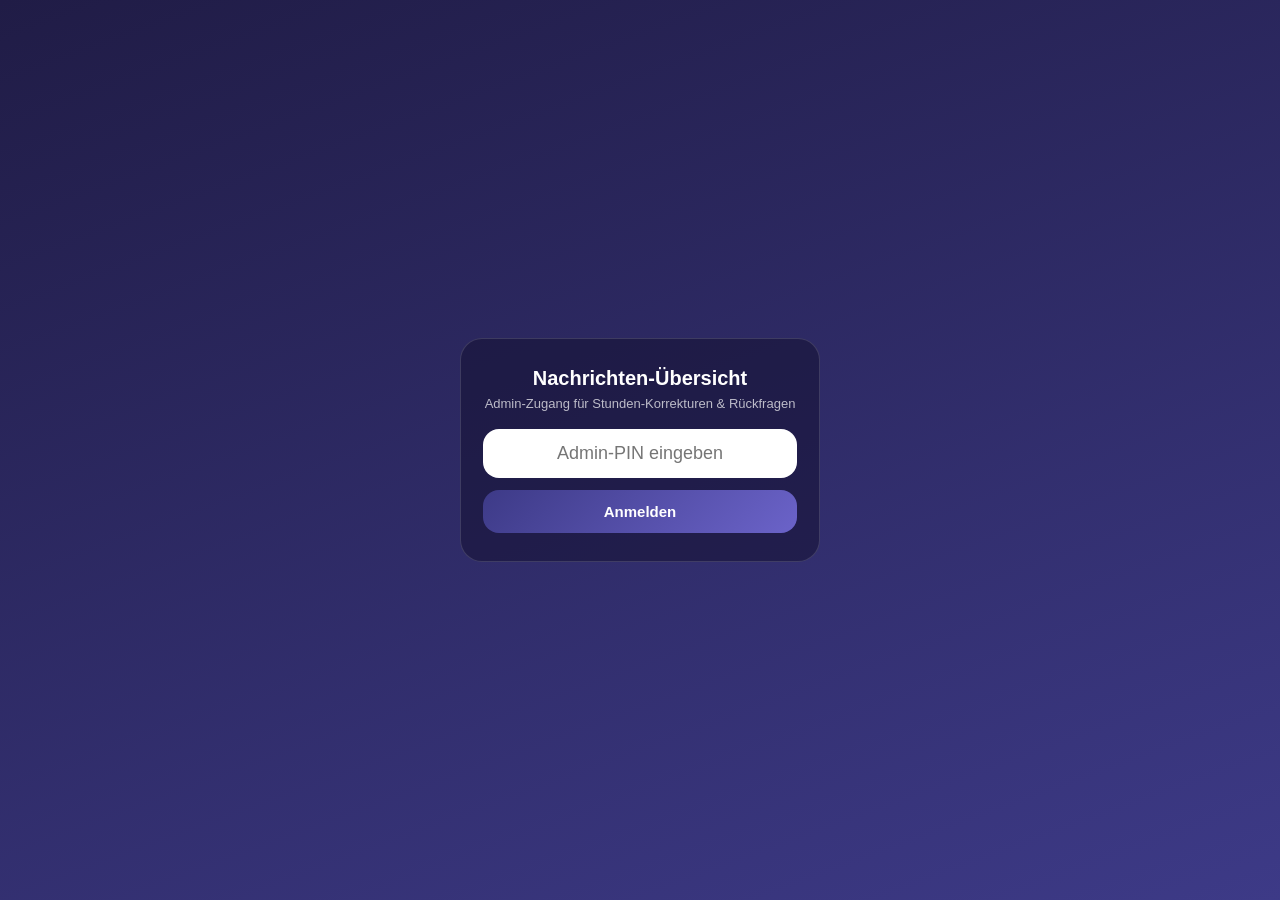
==== admin-nachrichten.html @ 3d2e5748 "Add files via upload" ====
<!DOCTYPE html>
<html lang="de">
<head>
<meta charset="UTF-8">
<meta name="viewport" content="width=device-width, initial-scale=1">
<title>Nachrichten – Admin</title>
<style>
  :root{ --purple:#3D3A87; --gold:#E8A33D; --border:#e2e2ea; --bg:#f5f5fa; }
  *{ box-sizing:border-box; }
  body{ margin:0; font-family:-apple-system, BlinkMacSystemFont, "Segoe UI", Roboto, Arial, sans-serif; background:var(--bg); color:#1a1a2e; }
  header{ background:var(--purple); color:#fff; padding:16px 20px; font-weight:800; font-size:18px; }

  .pinBack{ position:fixed; inset:0; z-index:50; background:linear-gradient(160deg, #201c46, #3D3A87); display:flex; align-items:center; justify-content:center; padding:20px; }
  .pinCard{ background:rgba(20,18,50,.55); border:1px solid rgba(255,255,255,.14); border-radius:22px; padding:28px 22px; max-width:360px; width:100%; text-align:center; }
  .pinCard h1{ color:#fff; font-size:20px; margin:0 0 6px; }
  .pinCard p{ color:rgba(255,255,255,.7); font-size:13px; margin:0 0 18px; }
  .pinCard input{ width:100%; padding:14px 16px; border-radius:16px; border:none; font-size:18px; text-align:center; margin-bottom:12px; }
  .pinCard button{ width:100%; padding:13px; border-radius:16px; border:none; background:linear-gradient(135deg, var(--purple), #6b63c9); color:#fff; font-weight:800; font-size:15px; cursor:pointer; }
  .pinErr{ display:none; color:#ff9a9a; font-size:13px; margin-top:10px; }

  #app{ display:none; padding:16px; max-width:900px; margin:0 auto; }

  .threadCard{ background:#fff; border-radius:14px; border:1px solid var(--border); margin-bottom:14px; overflow:hidden; }
  .threadHeader{ padding:12px 14px; background:#faf9ff; font-weight:800; display:flex; justify-content:space-between; align-items:center; cursor:pointer; }
  .threadBody{ padding:14px; display:none; }
  .msgBubble{ padding:8px 10px; border-radius:10px; margin-bottom:8px; font-size:13px; max-width:80%; }
  .msgMitarbeiter{ background:#f0f0f5; margin-right:auto; }
  .msgAdmin{ background:rgba(232,163,61,.25); margin-left:auto; }
  .replyRow{ display:flex; gap:8px; margin-top:10px; }
  .replyRow textarea{ flex:1; padding:8px 10px; border-radius:10px; border:1px solid var(--border); font-size:13px; min-height:44px; }
  .replyRow button{ padding:0 16px; border-radius:10px; border:none; background:var(--purple); color:#fff; font-weight:700; cursor:pointer; }
  #refreshBtn{ margin-bottom:14px; padding:10px 16px; border-radius:10px; border:none; background:var(--purple); color:#fff; font-weight:700; cursor:pointer; }
  #emptyState{ color:#777; padding:20px; text-align:center; }

  .tabBar{ display:flex; flex-wrap:wrap; gap:8px; margin-bottom:16px; }
  .viewBtn{ flex:1; padding:9px 10px; border-radius:10px; border:1px solid var(--border); background:#fff; font-weight:700; font-size:13px; cursor:pointer; }
  .viewBtn.active{ background:var(--purple); color:#fff; border-color:var(--purple); }
  .thisDevice{ margin-bottom:14px; padding:12px 14px; border-radius:14px; border:1px solid var(--border); background:#fff; font-size:13px; line-height:1.4; }
  .thisDevice.reg{ border:2px solid var(--gold); background:rgba(232,163,61,.10); }
  .thisDevice small{ display:block; color:#777; margin-top:4px; }
  .phoneCard{ display:flex; justify-content:space-between; align-items:center; gap:12px; background:#fff; border:1px solid var(--border); border-left:5px solid #2f9e44; border-radius:14px; padding:12px 14px; margin-bottom:10px; }
  .phoneCard.current{ border:2px solid var(--gold); border-left:5px solid var(--gold); background:rgba(232,163,61,.10); }
  .phoneCard.old{ border-left-color:#999; }
  .phoneMain{ min-width:0; }
  .phoneTop{ font-weight:800; font-size:14px; }
  .phoneEmp{ font-size:13px; margin-top:2px; }
  .phoneMeta{ font-size:11px; color:#777; margin-top:3px; line-height:1.4; }
  .phoneBadge{ display:inline-block; margin-left:6px; font-size:11px; font-weight:800; padding:2px 8px; border-radius:20px; background:var(--gold); color:#2b1f04; }
  .phoneResetBtn{ flex:0 0 auto; padding:8px 12px; border-radius:8px; border:1px solid #c0392b; background:#fff; color:#c0392b; font-weight:700; font-size:12px; cursor:pointer; }
  .empDev{ background:#fff; border:1px solid var(--border); border-radius:14px; padding:12px 14px; margin-bottom:10px; }
  .empDev.none{ border-left:5px solid #c0392b; }
  .empDev.ok{ border-left:5px solid #2f9e44; }
  .empDevTop{ display:flex; justify-content:space-between; align-items:center; gap:10px; margin-bottom:6px; }
  .empDevBadge{ font-size:11px; font-weight:800; padding:3px 10px; border-radius:20px; background:#f0eefc; color:#3D3A87; white-space:nowrap; }
  .devLine{ display:flex; justify-content:space-between; align-items:center; gap:10px; padding:7px 0; border-top:1px solid var(--border); font-size:13px; }
  .devLine small{ color:#777; display:block; }
  .devLine button, .empDevResetBtn{ padding:6px 10px; border-radius:8px; border:1px solid #c0392b; background:#fff; color:#c0392b; font-weight:700; font-size:12px; cursor:pointer; white-space:nowrap; }
  .empDevResetBtn{ margin-top:8px; }
  .helpItem{ background:#fff; border:1px solid var(--border); border-left:5px solid var(--gold); border-radius:14px; padding:12px 14px; margin-bottom:10px; }
  .helpItem.done{ opacity:.6; border-left-color:#2f9e44; }
  .helpItemTop{ display:flex; justify-content:space-between; gap:10px; font-size:13px; margin-bottom:6px; }
  .helpItemTop span{ color:#777; font-size:12px; white-space:nowrap; }
  .helpItemContact{ font-size:13px; font-weight:700; color:#3D3A87; margin-bottom:6px; }
  .helpItemText{ white-space:pre-wrap; font-size:14px; line-height:1.4; }
  .helpItemMeta{ margin-top:8px; font-size:11px; color:#999; word-break:break-all; }
  .helpItemBtns{ display:flex; gap:8px; margin-top:10px; }
  .helpItem.hasNew{ border-left-color:#c0392b; }
  .helpNewTag{ color:#c0392b; font-weight:800; }
  .helpThread{ margin-top:10px; display:flex; flex-direction:column; gap:7px; max-height:260px; overflow-y:auto; padding:2px; }
  .helpBubble{ max-width:85%; padding:8px 11px; border-radius:12px; font-size:13px; line-height:1.4; }
  .helpBubble.fromUser{ align-self:flex-start; background:#f1f1f6; }
  .helpBubble.fromAdmin{ align-self:flex-end; background:#fff3d6; border:1px solid #f0d9a0; }
  .helpBubbleWho{ font-size:10.5px; font-weight:800; opacity:.65; margin-bottom:2px; text-transform:uppercase; letter-spacing:.03em; }
  .helpBubbleText{ white-space:pre-wrap; word-break:break-word; }
  .helpBubbleTime{ font-size:10px; opacity:.55; margin-top:3px; text-align:right; }
  .helpReplyShown{ margin-top:10px; padding:9px 11px; border-radius:10px; background:#eef7f0; border:1px solid #bfe3c8; font-size:13px; line-height:1.4; white-space:pre-wrap; }
  .helpReplyBox{ margin-top:10px; }
  .helpReplyInput,.helpNoteInput{ width:100%; min-height:56px; resize:vertical; border-radius:10px; border:1px solid var(--border); padding:8px 10px; font:inherit; font-size:13px; box-sizing:border-box; }
  .helpReplyBtn{ margin-top:6px; padding:8px 14px; border-radius:10px; border:0; background:var(--gold); color:#3a2b00; font-weight:800; font-size:13px; cursor:pointer; }
  .helpNoteBox{ margin-top:10px; padding:9px 11px; border-radius:10px; background:#fafafa; border:1px dashed #d8d8d8; }
  .helpNoteLabel{ display:block; font-size:11.5px; font-weight:700; color:#8a6d00; margin-bottom:5px; }
  .helpNoteBtn{ margin-top:6px; padding:7px 12px; border-radius:9px; border:1px solid var(--border); background:#fff; font-size:12.5px; cursor:pointer; }
  .helpItemBtns button{ flex:1; padding:8px; border-radius:8px; border:1px solid var(--border); background:#fff; font-weight:700; font-size:12px; cursor:pointer; }
  .helpItemBtns .delBtn{ color:#c0392b; border-color:#c0392b; }
  .tabBtn{ padding:10px 18px; border-radius:10px; border:1px solid var(--border); background:#fff; color:#1a1a2e; font-weight:700; cursor:pointer; }
  .tabBtn.active{ background:var(--purple); color:#fff; border-color:var(--purple); }
  .tabPanel{ display:none; }
  .tabPanel.active{ display:block; }

  .uploadCard{ background:#fff; border-radius:14px; border:1px solid var(--border); padding:18px; }
  .uploadCard input[type="text"]{ width:100%; padding:12px 14px; border-radius:10px; border:1px solid var(--border); font-size:14px; margin-bottom:10px; box-sizing:border-box; }
  .searchResults{ margin-bottom:12px; }
  .searchResultItem{ padding:10px 12px; border-radius:10px; border:1px solid var(--border); margin-bottom:6px; cursor:pointer; font-size:14px; }
  .searchResultItem:hover{ background:#faf9ff; }
  .searchResultItem.selected{ background:var(--purple); color:#fff; border-color:var(--purple); }
  .selectedEmployee{ padding:10px 12px; border-radius:10px; background:rgba(232,163,61,.15); border:1px solid var(--gold); margin-bottom:12px; font-weight:700; }
  #uploadFileInput{ margin-bottom:12px; }
  #uploadBtn{ width:100%; padding:12px; border-radius:10px; border:none; background:linear-gradient(135deg, var(--purple), #6b63c9); color:#fff; font-weight:800; cursor:pointer; }
  #uploadStatus{ margin-top:10px; font-size:13px; }

  .overviewBar{ display:flex; gap:10px; align-items:center; margin-bottom:16px; flex-wrap:wrap; }
  .overviewBar input[type="month"]{ padding:10px 14px; border-radius:10px; border:1px solid var(--border); font-size:14px; }
  .overviewBar button{ padding:10px 16px; border-radius:10px; border:none; background:var(--purple); color:#fff; font-weight:700; cursor:pointer; }

  .empCard{ background:#fff; border-radius:14px; border:1px solid var(--border); margin-bottom:10px; overflow:hidden; }
  .empHeader{ padding:12px 14px; display:flex; justify-content:space-between; align-items:center; cursor:pointer; }
  .empHeader.sent{ border-left:5px solid #2f9e44; }
  .empHeader.notSent{ border-left:5px solid #c0392b; }
  .empStatusDot{ font-size:12px; font-weight:800; padding:3px 10px; border-radius:20px; }
  .empStatusDot.sent{ background:rgba(47,158,68,.15); color:#2f9e44; }
  .empStatusDot.notSent{ background:rgba(192,57,43,.15); color:#c0392b; }
  .empBody{ display:none; padding:14px; border-top:1px solid var(--border); }
  .empSums{ display:flex; gap:16px; margin-bottom:12px; flex-wrap:wrap; }
  .empSumBox{ background:#faf9ff; border-radius:10px; padding:8px 14px; font-size:13px; }
  .empSumBox b{ display:block; font-size:16px; }
  .freigabeToggle{ display:flex; align-items:center; gap:8px; margin-bottom:14px; font-weight:700; font-size:13px; }
  .dayRow{ display:grid; grid-template-columns:90px 1fr 70px 70px 70px 104px; gap:6px; align-items:center; padding:6px 4px; border-bottom:1px solid var(--border); font-size:12px; }
  .dayRow input, .dayRow select{ width:100%; padding:5px 6px; border-radius:6px; border:1px solid var(--border); font-size:12px; box-sizing:border-box; background:#fff; }
  .dayRow.diverges{ background:rgba(255,213,74,.12); }
  .dayRow input.invalid{ border-color:#c0392b; background:#fdecea; }
  .dayRow input:focus, .dayRow select:focus{ outline:2px solid #6b63c9; outline-offset:0; }
  .dayActions{ display:flex; gap:4px; align-items:center; justify-content:flex-end; }
  .saveState{ display:inline-block; min-width:16px; text-align:center; font-size:13px; font-weight:800; }
  .saveState.busy{ color:#999; }
  .saveState.ok{ color:#2f9e44; }
  .saveState.err{ color:#c0392b; cursor:help; }
  .dayCommentBtn, .dayDeleteBtn{ border:1px solid var(--border); background:#fff; border-radius:6px; padding:3px 6px; cursor:pointer; font-size:12px; }
  /* ===== Benachrichtigungen ===== */
  .notifBar{ background:#fff; border:2px solid var(--gold); border-radius:14px; padding:12px 14px; margin:0 0 14px; box-shadow:0 4px 18px rgba(232,163,61,.25); }
  .notifHead{ display:flex; align-items:center; justify-content:space-between; gap:10px; flex-wrap:wrap; }
  .notifTitle{ font-weight:900; font-size:15px; color:var(--purple); }
  .notifBtns{ display:flex; gap:8px; }
  .notifBtn{ border:1px solid var(--border); background:#fff; border-radius:8px; padding:6px 10px; font-size:12px; font-weight:700; cursor:pointer; color:#333; }
  .notifBtn.primary{ background:var(--purple); color:#fff; border-color:var(--purple); }
  .notifList{ margin-top:10px; display:flex; flex-direction:column; gap:6px; }
  .notifItem{ display:flex; gap:10px; align-items:flex-start; text-align:left; width:100%; border:1px solid var(--border); background:#faf9ff; border-radius:10px; padding:9px 11px; cursor:pointer; font:inherit; color:inherit; }
  .notifItem:hover{ background:#f1eefc; border-color:var(--purple); }
  .notifIcon{ font-size:18px; line-height:1.25; }
  .notifText{ flex:1; font-size:13px; line-height:1.4; color:#222; min-width:0; overflow-wrap:anywhere; }
  .notifSub{ display:block; font-size:12px; color:#666; margin-top:2px; }
  .notifTime{ font-size:11px; color:#888; white-space:nowrap; padding-top:2px; }
  .notifMore{ border:none; background:none; color:var(--purple); font-weight:700; font-size:12px; cursor:pointer; padding:6px 2px; text-align:left; }
  .notifFlash{ animation:notifFlash 1.8s ease; }
  @keyframes notifFlash{ 0%,60%{ box-shadow:0 0 0 4px rgba(232,163,61,.7); } 100%{ box-shadow:0 0 0 0 rgba(232,163,61,0); } }
  .dayOrig{ grid-column:1 / -1; display:none; font-size:11px; color:#8A5A15; background:rgba(255,213,74,.16); border-radius:6px; padding:3px 8px; }
  .dayOrig.show{ display:block; }
  .dayCommentRow{ grid-column:1 / -1; display:none; }
  .dayCommentRow.show{ display:block; }
  .dayCommentRow input{ background:rgba(232,163,61,.12); }
  .empSumBox.flash{ animation:sumFlash .7s ease; }
  @keyframes sumFlash{ 0%{ background:#ffe9a8; } 100%{ background:#faf9ff; } }
  .dayRow.off{ grid-template-columns:130px 1fr; background:#eceef2; color:#7b8494; }
  .dayRow.off .dayWd{ margin-left:4px; font-weight:700; }
  .dayRow.off .dayOffLabel{ display:flex; align-items:center; gap:10px; flex-wrap:wrap; }
  .dayAddBtn{ border:1px solid #6b63c9; background:#fff; color:#4a43a8; border-radius:8px; padding:3px 10px; font-size:12px; font-weight:700; cursor:pointer; }
  .dayAddBtn:hover{ background:#6b63c9; color:#fff; }
  .dayRow.deleted{ grid-template-columns:130px 1fr; background:#fdecea; color:#9b2c2c; }
  .dayRow.deleted .dayWd{ margin-left:4px; font-weight:700; }
  .dayRow.deleted .dayDelLabel{ font-weight:700; }
  .dayRow.off .dayOffLabel{ font-style:italic; }
  .dayEditBtn{ border:none; background:var(--purple); color:#fff; border-radius:6px; padding:4px 6px; cursor:pointer; font-size:11px; }
  .dayComment{ grid-column:1 / -1; font-size:11px; color:#8A5A15; background:rgba(232,163,61,.12); padding:4px 8px; border-radius:6px; margin-top:2px; }
  @media (max-width:640px){
    .dayRow{ grid-template-columns:72px 1fr 54px 54px 50px 92px; gap:4px; font-size:11px; }
    .dayRow.off{ grid-template-columns:100px 1fr; }
    .dayRow input, .dayRow select{ padding:4px 3px; font-size:11px; }
  }
/* Einbettung in die Dienstplan-Konsole (?embed=1&tab=...) */
@font-face{ font-family:'Inter'; src:url('inter-latin.woff2') format('woff2'); font-weight:100 900; font-display:swap; }
html.embed{ color-scheme:light; }
html.embed body{ background:#fff; padding:0; font-family:'Inter', system-ui, -apple-system, 'Segoe UI', Roboto, sans-serif; font-size:14px; line-height:1.5; color:#15142b; }
html.embed input, html.embed select, html.embed textarea{ font-family:inherit; border-radius:12px; border:1.5px solid #dcdbf0; background:#fff; color:inherit; transition:border-color .15s, box-shadow .15s; }
html.embed input:focus, html.embed select:focus, html.embed textarea:focus{ outline:none; border-color:#6863D6; box-shadow:0 0 0 3px rgba(104,99,214,.18); }
html.embed button{ font-family:inherit; border-radius:12px; font-weight:700; cursor:pointer; transition:transform .1s, box-shadow .15s; }
html.embed button:active{ transform:scale(.98); }
html.embed .threadCard, html.embed .empCard, html.embed .phoneCard, html.embed .empDev, html.embed .helpItem, html.embed .uploadCard, html.embed .thisDevice, html.embed .empSumBox{ border-radius:16px; border:1px solid #e6e5f3; box-shadow:0 1px 2px rgba(30,27,75,.05), 0 6px 18px rgba(30,27,75,.04); }
html.embed .overviewBar{ display:flex; gap:10px; align-items:center; flex-wrap:wrap; }
html.embed .overviewBar button, html.embed #uploadBtn, html.embed .replyRow button{ background:linear-gradient(135deg, #3D3A87, #6863D6); color:#fff; border:none; padding:10px 18px; box-shadow:0 4px 12px rgba(61,58,135,.22); }
html.embed .empHeader, html.embed .threadHeader{ border-radius:16px 16px 0 0; }
html.embed .phoneBadge, html.embed .empDevBadge, html.embed .empStatusDot{ font-weight:700; }
html.embed .msgBubble, html.embed .dayRow{ border-radius:14px; }
html.embed ::selection{ background:rgba(104,99,214,.25); }
html.embed #app{ padding:14px 18px 24px; max-width:none; }
html.embed header, html.embed #planConsoleLink, html.embed .tabBar, html.embed #notifBar{ display:none !important; }
html.embed.maintOnly .tabPanel{ display:none !important; }
html.embed:not(.maintOnly) #maintBar{ display:none !important; }
</style>
<script>
// Schutz vor fremdem Einbetten (Clickjacking): nur Seiten derselben Herkunft (die eigene Konsole) dürfen diese Seite in einem Rahmen zeigen
(function(){
  if(window.top === window.self) return;
  var same = false;
  try{ same = window.top.location.origin === location.origin; }catch(e){ same = false; }
  if(!same){
    window.__dpBlocked = true;
    document.documentElement.style.display = "none";
  }
})();
</script>
</head>
<body>

<div class="pinBack" id="pinBack">
  <div class="pinCard">
    <h1>Nachrichten-Übersicht</h1>
    <p>Admin-Zugang für Stunden-Korrekturen & Rückfragen</p>
    <input id="pinInput" inputmode="numeric" placeholder="Admin-PIN eingeben">
    <button id="pinBtn" type="button">Anmelden</button>
    <div class="pinErr" id="pinErr">Falscher PIN</div>
  </div>
</div>

<div id="app">
  <header style="margin:-16px -16px 16px -16px;">Admin-Bereich</header>

  <a id="planConsoleLink" href="dienstplan-admin.html" style="display:flex; align-items:center; gap:10px; flex-wrap:wrap; margin-bottom:16px; padding:14px 16px; border-radius:14px; border:1px solid var(--border); background:#fff; text-decoration:none; color:inherit; font-weight:900;">
    📅 Dienstplan-Konsole
    <span style="font-weight:400; font-size:12px; opacity:.7;">Schichten planen, Anträge, Krankmeldungen, Auswertung</span>
  </a>

  <div class="notifBar" id="notifBar" style="display:none;" role="status">
    <div class="notifHead">
      <div class="notifTitle" id="notifTitle">🔔 Neu seit deinem letzten Besuch</div>
      <div class="notifBtns">
        <button type="button" class="notifBtn" id="notifToggle">Einklappen ▴</button>
        <button type="button" class="notifBtn primary" id="notifReadAll">Alle als gelesen</button>
      </div>
    </div>
    <div class="notifList" id="notifList"></div>
  </div>

  <div id="maintBar" style="margin-bottom:16px; padding:14px 16px; border-radius:14px; border:1px solid var(--border); background:#fff;">
    <div style="display:flex; align-items:center; justify-content:space-between; gap:12px; flex-wrap:wrap;">
      <div>
        <div id="maintTitle" style="font-weight:900; font-size:15px;">Status wird geladen…</div>
        <div id="maintSub" style="font-size:12px; color:#777; margin-top:2px;"></div>
      </div>
      <div style="display:flex; gap:8px; flex-wrap:wrap;">
      <button id="maintToggleBtn" type="button" style="padding:11px 18px; border-radius:12px; border:none; background:var(--purple); color:#fff; font-weight:800; font-size:14px; cursor:pointer;" disabled>…</button>
      <button id="maintSleepBtn" type="button" style="padding:11px 18px; border-radius:12px; border:none; background:linear-gradient(135deg,#6b63c9,#3D3A87); color:#fff; font-weight:800; font-size:14px; cursor:pointer;" disabled>😴 Admin schläft einschalten</button>
      </div>
    </div>
    <input id="maintMessageInput" type="text" placeholder="Hinweis für die Mitarbeiter (optional), z.B. Wieder erreichbar ab 14:00 Uhr" style="width:100%; margin-top:10px; padding:10px 12px; border-radius:10px; border:1px solid var(--border); font-size:13px; box-sizing:border-box;">
  </div>

  <div class="tabBar">
    <button class="tabBtn active" id="tabNachrichtenBtn" type="button">💬 Nachrichten</button>
    <button class="tabBtn" id="tabUploadBtn" type="button">📎 Dokument hochladen</button>
    <button class="tabBtn" id="tabOverviewBtn" type="button">📊 Stundenübersicht</button>
    <button class="tabBtn" id="tabHelpBtn" type="button">🛟 Hilfe</button>
    <button class="tabBtn" id="tabEmployeesBtn" type="button">📱 Handys</button>
  </div>

  <div class="tabPanel active" id="tabNachrichten">
    <button id="refreshBtn" type="button">🔄 Aktualisieren</button>
    <div id="threadsWrap"></div>
    <div id="emptyState" style="display:none;">Noch keine Nachrichten.</div>
  </div>

  <div class="tabPanel" id="tabUpload">
    <div class="uploadCard">
      <div style="font-weight:800; margin-bottom:10px;">Mitarbeiter suchen</div>
      <input type="text" id="searchNameInput" placeholder="Name eingeben (Tippfehler werden toleriert)...">
      <div class="searchResults" id="searchResults"></div>

      <div id="selectedEmployeeWrap" style="display:none;">
        <div class="selectedEmployee" id="selectedEmployeeLabel"></div>

        <input type="file" id="uploadFileInput" accept="application/pdf">
        <button id="uploadBtn" type="button">Dokument hochladen</button>
        <div id="uploadStatus"></div>

        <hr style="margin:18px 0; border:none; border-top:1px solid var(--border);">

        <div style="font-weight:800; margin-bottom:8px;">Vermerke (z.B. Verspätungen)</div>
        <div id="vermerkeListWrap" style="margin-bottom:10px;"></div>
        <textarea id="vermerkTextInput" placeholder="z.B. Verspätung am 05.12. um 10 Minuten" style="width:100%; min-height:110px; padding:12px 14px; border-radius:10px; border:1px solid var(--border); font-size:14px; font-family:monospace; white-space:pre; margin-bottom:10px; box-sizing:border-box; resize:vertical;"></textarea>
        <button id="vermerkAddBtn" type="button" style="width:100%; padding:12px; border-radius:10px; border:none; background:linear-gradient(135deg, var(--purple), #6b63c9); color:#fff; font-weight:800; cursor:pointer;">Eintrag hinzufügen</button>
        <div id="vermerkStatus" style="margin-top:10px; font-size:13px;"></div>
      </div>
    </div>
  </div>

  <div class="tabPanel" id="tabEmployees">
    <div id="empThisDevice" class="thisDevice"></div>
    <div style="display:flex; gap:8px; margin-bottom:12px;">
      <button class="viewBtn active" id="empViewPhonesBtn" type="button">📱 Alle Handys</button>
      <button class="viewBtn" id="empViewEmpBtn" type="button">👥 Nach Mitarbeiter</button>
    </div>
    <div style="font-size:13px; color:#555; margin-bottom:12px; line-height:1.4;">Jedes Handy gehört genau einem Mitarbeiter. Hier siehst du die PINs und die registrierten Handys. Pro Mitarbeiter sind maximal <b id="empMaxDevices">2</b> Handys möglich. Setzt du ein Handy zurück, merkt es das beim nächsten Öffnen selbst und fragt wieder nach der PIN.</div>
    <div style="display:flex; gap:8px; margin-bottom:14px; flex-wrap:wrap;">
      <input id="empSearchInput" type="text" placeholder="Name, PIN oder Handy suchen …" style="flex:1; min-width:180px; padding:10px 12px; border-radius:10px; border:1px solid var(--border); font-size:14px;">
      <button id="empRefreshBtn" type="button" style="padding:10px 16px; border-radius:10px; border:none; background:var(--purple); color:#fff; font-weight:700; cursor:pointer;">🔄 Aktualisieren</button>
    </div>
    <div id="empListWrap"></div>
    <button id="empResetAllBtn" type="button" style="width:100%; margin-top:18px; padding:11px; border-radius:10px; border:1px solid #c0392b; background:#fff; color:#c0392b; font-weight:800; cursor:pointer;">⚠️ Alle Handys aller Mitarbeiter zurücksetzen (nur im Notfall)</button>
  </div>

  <div class="tabPanel" id="tabHelp">
    <button id="helpRefreshBtn" type="button" style="margin-bottom:14px; padding:10px 16px; border-radius:10px; border:none; background:var(--purple); color:#fff; font-weight:700; cursor:pointer;">🔄 Aktualisieren</button>
    <div id="helpListWrap"></div>
  </div>

  <div class="tabPanel" id="tabOverview">
    <div class="overviewBar">
      <input type="month" id="overviewMonthInput">
      <button id="overviewLoadBtn" type="button">Anzeigen</button>
    </div>
    <div id="overviewWrap"></div>
  </div>
</div>

<script>
if(window.__dpBlocked) throw new Error("Einbetten nicht erlaubt");
const EMBED_PARAMS = new URLSearchParams(location.search);
const EMBED = EMBED_PARAMS.get("embed") === "1" && window.top !== window.self;
const EMBED_TAB = EMBED_PARAMS.get("tab") || "overview";
if(EMBED){
  document.documentElement.classList.add("embed");
  if(EMBED_TAB === "maint") document.documentElement.classList.add("maintOnly");
}
function tellConsoleAuthLost(){
  try{ window.parent.postMessage({ dpAdmin: "auth-expired" }, location.origin); }catch(e){}
}
const EQUIP_WEB_APP_URL = "https://script.google.com/macros/s/AKfycbzNrtg6-hoAv_kWkuE_noqRtlRYYJAzQMxJnpnEbyP3b4JjlHyG4vPVsuqdC45xrPe9/exec";
const EQUIP_API_TOKEN   = "Zk0sUhvBN2XU13DGgeAwhm-H-rtmBcK1OwJR7NLc1VI";
function getAdminSession(){
  try{ return sessionStorage.getItem("adm_session") || ""; }catch(e){ return ""; }
}
function saveAdminSession(token){
  try{ sessionStorage.setItem("adm_session", token); }catch(e){}
}
function clearAdminSession(){
  try{ sessionStorage.removeItem("adm_session"); }catch(e){}
}

const nativeFetch = window.fetch.bind(window);
window.fetch = async function(){
  const res = await nativeFetch.apply(null, arguments);
  try{
    const data = await res.clone().json();
    if(data && data.code === "ADMIN_AUTH") handleAuthExpired();
  }catch(e){}
  return res;
};

const pinBack = document.getElementById("pinBack");
const pinInput = document.getElementById("pinInput");
const pinBtn = document.getElementById("pinBtn");
const pinErr = document.getElementById("pinErr");
const appEl = document.getElementById("app");
const threadsWrap = document.getElementById("threadsWrap");
const emptyState = document.getElementById("emptyState");
const refreshBtn = document.getElementById("refreshBtn");

function enterAdminApp(){
  pinBack.style.display = "none";
  appEl.style.display = "block";
  if(EMBED){
    const btnId = { overview: "tabOverviewBtn", upload: "tabUploadBtn", employees: "tabEmployeesBtn", help: "tabHelpBtn" }[EMBED_TAB];
    if(btnId) setTimeout(()=> document.getElementById(btnId).click(), 0);
  }
  loadMaintenanceStatus();
  loadThreads();
  loadHelp();
  startNotifications();
}

function handleAuthExpired(){
  try{ stopNotifications(); }catch(e){}
  clearAdminSession();
  if(EMBED){ tellConsoleAuthLost(); return; }
  appEl.style.display = "none";
  pinBack.style.display = "flex";
  pinInput.value = "";
  pinErr.textContent = "Sitzung abgelaufen. Bitte neu anmelden.";
  pinErr.style.display = "block";
}

async function checkPin(){
  const pin = pinInput.value.trim();
  if(!pin) return;

  pinBtn.disabled = true;
  pinErr.style.display = "none";
  try{
    const res = await fetch(EQUIP_WEB_APP_URL, {
      method: "POST",
      body: JSON.stringify({ token: EQUIP_API_TOKEN, action: "adminLogin", pin: pin })
    });
    const r = await res.json();
    if(r.status === "success" && r.session){
      saveAdminSession(r.session);
      pinInput.value = "";
      enterAdminApp();
    }else{
      pinErr.textContent = r.message || "Anmeldung fehlgeschlagen";
      pinErr.style.display = "block";
    }
  }catch(err){
    pinErr.textContent = "Keine Verbindung: " + err.message;
    pinErr.style.display = "block";
  }finally{
    pinBtn.disabled = false;
  }
}
pinBtn.addEventListener("click", checkPin);
pinInput.addEventListener("keydown", (e)=>{ if(e.key === "Enter") checkPin(); });
refreshBtn.addEventListener("click", loadThreads);

// ===== Tabs =====
const tabNachrichtenBtn = document.getElementById("tabNachrichtenBtn");
const tabUploadBtn = document.getElementById("tabUploadBtn");
const tabOverviewBtn = document.getElementById("tabOverviewBtn");
const tabNachrichten = document.getElementById("tabNachrichten");
const tabUpload = document.getElementById("tabUpload");
const tabOverview = document.getElementById("tabOverview");
const tabHelpBtn = document.getElementById("tabHelpBtn");
const tabHelp = document.getElementById("tabHelp");
const tabEmployeesBtn = document.getElementById("tabEmployeesBtn");
const tabEmployees = document.getElementById("tabEmployees");

function activateTab(btn, panel){
  [tabNachrichtenBtn, tabUploadBtn, tabOverviewBtn, tabHelpBtn, tabEmployeesBtn].forEach(b => b.classList.remove("active"));
  [tabNachrichten, tabUpload, tabOverview, tabHelp, tabEmployees].forEach(p => p.classList.remove("active"));
  btn.classList.add("active");
  panel.classList.add("active");
}

tabNachrichtenBtn.addEventListener("click", ()=> activateTab(tabNachrichtenBtn, tabNachrichten));
tabUploadBtn.addEventListener("click", ()=> activateTab(tabUploadBtn, tabUpload));
tabOverviewBtn.addEventListener("click", ()=>{
  activateTab(tabOverviewBtn, tabOverview);
  if(!overviewMonthInput.value){
    const now = new Date();
    overviewMonthInput.value = now.getFullYear() + "-" + String(now.getMonth()+1).padStart(2,"0");
  }
  loadOverview();
});

// ===== Mitarbeiter-Suche (tippfehler-tolerant) =====
const searchNameInput = document.getElementById("searchNameInput");
const searchResults = document.getElementById("searchResults");
const selectedEmployeeWrap = document.getElementById("selectedEmployeeWrap");
const selectedEmployeeLabel = document.getElementById("selectedEmployeeLabel");
const uploadFileInput = document.getElementById("uploadFileInput");
const uploadBtn = document.getElementById("uploadBtn");
const uploadStatus = document.getElementById("uploadStatus");

let selectedPin = null;
let searchDebounce = null;

searchNameInput.addEventListener("input", ()=>{
  clearTimeout(searchDebounce);
  const query = searchNameInput.value.trim();
  if(query.length < 2){
    searchResults.innerHTML = "";
    return;
  }
  searchDebounce = setTimeout(()=> runSearch(query), 300);
});

async function runSearch(query){
  searchResults.innerHTML = `<div style="color:#777; font-size:13px;">Suche...</div>`;
  try{
    const res = await fetch(EQUIP_WEB_APP_URL, {
      method: "POST",
      body: JSON.stringify({ token: EQUIP_API_TOKEN, adminSession: getAdminSession(), action: "searchEmployee", query: query })
    });
    const data = await res.json();
    if(data.status !== "success" || !data.results || data.results.length === 0){
      searchResults.innerHTML = `<div style="color:#777; font-size:13px;">Keine Treffer.</div>`;
      return;
    }
    searchResults.innerHTML = "";
    data.results.forEach(r=>{
      const item = document.createElement("div");
      item.className = "searchResultItem";
      item.textContent = `${r.name} (PIN ${r.pin})`;
      item.addEventListener("click", ()=>{
        selectedPin = r.pin;
        selectedEmployeeLabel.textContent = `Ausgewählt: ${r.name} (PIN ${r.pin})`;
        selectedEmployeeWrap.style.display = "block";
        searchResults.innerHTML = "";
        searchNameInput.value = "";
        uploadStatus.textContent = "";
        loadVermerkeList();
      });
      searchResults.appendChild(item);
    });
  }catch(err){
    searchResults.innerHTML = `<div style="color:#c0392b; font-size:13px;">Fehler: ${err.message}</div>`;
  }
}

uploadBtn.addEventListener("click", async ()=>{
  if(!selectedPin){
    uploadStatus.style.color = "#c0392b";
    uploadStatus.textContent = "Bitte zuerst einen Mitarbeiter auswählen.";
    return;
  }
  const file = uploadFileInput.files[0];
  if(!file){
    uploadStatus.style.color = "#c0392b";
    uploadStatus.textContent = "Bitte eine Datei auswählen.";
    return;
  }

  uploadBtn.disabled = true;
  uploadStatus.style.color = "#666";
  uploadStatus.textContent = "Wird hochgeladen...";

  try{
    const base64 = await fileToBase64(file);
    const res = await fetch(EQUIP_WEB_APP_URL, {
      method: "POST",
      body: JSON.stringify({
        token: EQUIP_API_TOKEN, adminSession: getAdminSession(),
        action: "uploadDocument",
        pin: selectedPin,
        filename: file.name,
        mimeType: file.type || "application/pdf",
        fileBase64: base64
      })
    });
    const result = await res.json();
    if(result.status === "success"){
      uploadStatus.style.color = "#2f9e44";
      uploadStatus.textContent = "Hochgeladen! Der Mitarbeiter sieht es jetzt in der App.";
      uploadFileInput.value = "";
    }else{
      uploadStatus.style.color = "#c0392b";
      uploadStatus.textContent = "Fehler: " + result.message;
    }
  }catch(err){
    uploadStatus.style.color = "#c0392b";
    uploadStatus.textContent = "Fehler: " + err.message;
  }finally{
    uploadBtn.disabled = false;
  }
});

function fileToBase64(file){
  return new Promise((resolve, reject)=>{
    const reader = new FileReader();
    reader.onload = ()=> resolve(reader.result.split(",")[1]);
    reader.onerror = reject;
    reader.readAsDataURL(file);
  });
}

// ===== Vermerke =====
const vermerkeListWrap = document.getElementById("vermerkeListWrap");
const vermerkTextInput = document.getElementById("vermerkTextInput");
const vermerkAddBtn = document.getElementById("vermerkAddBtn");
const vermerkStatus = document.getElementById("vermerkStatus");

async function loadVermerkeList(){
  if(!selectedPin) return;
  vermerkeListWrap.innerHTML = `<div style="color:#777; font-size:13px;">Lädt...</div>`;
  try{
    const res = await fetch(EQUIP_WEB_APP_URL, {
      method: "POST",
      body: JSON.stringify({ token: EQUIP_API_TOKEN, adminSession: getAdminSession(), action: "adminGetVermerke", pin: selectedPin })
    });
    const data = await res.json();
    if(data.status !== "success" || !data.vermerke || data.vermerke.length === 0){
      vermerkeListWrap.innerHTML = `<div style="color:#777; font-size:13px;">Noch keine Einträge.</div>`;
      return;
    }
    vermerkeListWrap.innerHTML = data.vermerke.map(v => `
      <div style="padding:8px 10px; border-radius:8px; background:#faf9ff; border:1px solid var(--border); margin-bottom:6px; font-size:13px;">
        <span style="color:#777; font-size:11px; display:block;">${escapeHtml(v.zeitstempel)}</span>
        <div style="white-space:pre-wrap; font-family:monospace;">${escapeHtml(v.text)}</div>
      </div>
    `).join("");
  }catch(err){
    vermerkeListWrap.innerHTML = `<div style="color:#c0392b; font-size:13px;">Fehler: ${err.message}</div>`;
  }
}

vermerkAddBtn.addEventListener("click", async ()=>{
  const text = vermerkTextInput.value.trim();
  if(!selectedPin){
    vermerkStatus.style.color = "#c0392b";
    vermerkStatus.textContent = "Bitte zuerst einen Mitarbeiter auswählen.";
    return;
  }
  if(!text){
    vermerkStatus.style.color = "#c0392b";
    vermerkStatus.textContent = "Bitte einen Text eingeben.";
    return;
  }

  vermerkAddBtn.disabled = true;
  vermerkStatus.style.color = "#666";
  vermerkStatus.textContent = "Wird gespeichert...";

  try{
    const res = await fetch(EQUIP_WEB_APP_URL, {
      method: "POST",
      body: JSON.stringify({ token: EQUIP_API_TOKEN, adminSession: getAdminSession(), action: "addVermerk", pin: selectedPin, text: text })
    });
    const result = await res.json();
    if(result.status === "success"){
      vermerkTextInput.value = "";
      vermerkStatus.textContent = "";
      loadVermerkeList();
    }else{
      vermerkStatus.style.color = "#c0392b";
      vermerkStatus.textContent = "Fehler: " + result.message;
    }
  }catch(err){
    vermerkStatus.style.color = "#c0392b";
    vermerkStatus.textContent = "Fehler: " + err.message;
  }finally{
    vermerkAddBtn.disabled = false;
  }
});

async function loadThreads(){
  threadsWrap.innerHTML = `<div style="text-align:center; padding:20px; color:#777;">Lädt...</div>`;
  emptyState.style.display = "none";

  try{
    const res = await fetch(EQUIP_WEB_APP_URL, {
      method: "POST",
      body: JSON.stringify({ token: EQUIP_API_TOKEN, adminSession: getAdminSession(), action: "adminListMessages" })
    });
    const data = await res.json();

    if(data.status !== "success"){
      threadsWrap.innerHTML = `<div style="color:#c0392b; padding:20px;">Fehler: ${data.message}</div>`;
      return;
    }

    renderThreads(data.messages || []);
  }catch(err){
    threadsWrap.innerHTML = `<div style="color:#c0392b; padding:20px;">Fehler beim Laden: ${err.message}</div>`;
  }
}

function renderThreads(messages){
  const grouped = {};
  messages.forEach(m=>{
    if(!grouped[m.pin]) grouped[m.pin] = { name: m.name, pin: m.pin, msgs: [] };
    grouped[m.pin].msgs.push(m);
  });

  const pins = Object.keys(grouped);
  if(pins.length === 0){
    threadsWrap.innerHTML = "";
    emptyState.style.display = "block";
    return;
  }
  emptyState.style.display = "none";

  threadsWrap.innerHTML = "";
  pins.forEach(pin=>{
    const thread = grouped[pin];
    const card = document.createElement("div");
    card.className = "threadCard";
    card.dataset.pin = pin;

    const lastMsg = thread.msgs[thread.msgs.length - 1];
    card.innerHTML = `
      <div class="threadHeader">
        <span>${escapeHtml(thread.name)} (PIN ${escapeHtml(pin)})</span>
        <span style="font-weight:400; font-size:12px; color:#777;">${thread.msgs.length} Nachricht${thread.msgs.length === 1 ? "" : "en"}</span>
      </div>
      <div class="threadBody">
        <div class="msgsInner"></div>
        <div class="replyRow">
          <textarea placeholder="Antwort schreiben..."></textarea>
          <button type="button">Senden</button>
        </div>
        <div class="replyStatus" style="font-size:12px; margin-top:6px;"></div>
        <button type="button" class="deleteChatBtn" style="margin-top:10px; width:100%; padding:8px; border-radius:8px; border:1px solid #c0392b; background:#fff; color:#c0392b; font-weight:700; cursor:pointer; font-size:12px;">🗑️ Gesamten Verlauf löschen</button>
      </div>
    `;

    const header = card.querySelector(".threadHeader");
    const body = card.querySelector(".threadBody");
    header.addEventListener("click", ()=>{
      body.style.display = body.style.display === "none" ? "block" : "none";
    });

    const msgsInner = card.querySelector(".msgsInner");
    thread.msgs.forEach(m=>{
      const bubble = document.createElement("div");
      bubble.className = "msgBubble " + (m.absender === "Admin" ? "msgAdmin" : "msgMitarbeiter");
      bubble.textContent = m.text;
      msgsInner.appendChild(bubble);
    });

    const deleteChatBtn = card.querySelector(".deleteChatBtn");
    deleteChatBtn.addEventListener("click", async ()=>{
      if(!confirm(`Gesamten Nachrichtenverlauf von ${thread.name} (PIN ${pin}) wirklich unwiderruflich löschen?`)) return;

      deleteChatBtn.disabled = true;
      deleteChatBtn.textContent = "Wird gelöscht...";
      try{
        const res = await fetch(EQUIP_WEB_APP_URL, {
          method: "POST",
          body: JSON.stringify({ token: EQUIP_API_TOKEN, adminSession: getAdminSession(), action: "adminDeleteChatHistory", pin: pin })
        });
        const result = await res.json();
        if(result.status === "success"){
          loadThreads();
        }else{
          alert("Fehler: " + result.message);
          deleteChatBtn.disabled = false;
          deleteChatBtn.textContent = "🗑️ Gesamten Verlauf löschen";
        }
      }catch(err){
        alert("Fehler: " + err.message);
        deleteChatBtn.disabled = false;
        deleteChatBtn.textContent = "🗑️ Gesamten Verlauf löschen";
      }
    });

    const replyBtn = card.querySelector(".replyRow button");
    const replyTextarea = card.querySelector(".replyRow textarea");
    const replyStatus = card.querySelector(".replyStatus");

    replyBtn.addEventListener("click", async ()=>{
      const text = replyTextarea.value.trim();
      if(!text) return;
      replyBtn.disabled = true;
      replyStatus.textContent = "Wird gesendet...";
      replyStatus.style.color = "#666";

      try{
        const res = await fetch(EQUIP_WEB_APP_URL, {
          method: "POST",
          body: JSON.stringify({ token: EQUIP_API_TOKEN, adminSession: getAdminSession(), action: "adminReply", pin: pin, text: text })
        });
        const result = await res.json();
        if(result.status === "success"){
          replyTextarea.value = "";
          replyStatus.textContent = "";
          loadThreads();
        }else{
          replyStatus.style.color = "#c0392b";
          replyStatus.textContent = "Fehler: " + result.message;
        }
      }catch(err){
        replyStatus.style.color = "#c0392b";
        replyStatus.textContent = "Fehler: " + err.message;
      }finally{
        replyBtn.disabled = false;
      }
    });

    threadsWrap.appendChild(card);
  });
}

// Auch Anführungszeichen entschärfen: Der Wert steht oft in Attributen (value="…"), dort darf nichts ausbrechen können
function escapeHtml(str){
  const div = document.createElement("div");
  div.textContent = str == null ? "" : String(str);
  return div.innerHTML.replace(/"/g, "&quot;").replace(/'/g, "&#39;");
}

// ===== Stundenübersicht =====
const overviewMonthInput = document.getElementById("overviewMonthInput");
const overviewLoadBtn = document.getElementById("overviewLoadBtn");
const overviewWrap = document.getElementById("overviewWrap");

overviewLoadBtn.addEventListener("click", loadOverview);

async function loadOverview(){
  await flushAllPending();
  const month = overviewMonthInput.value;
  if(!month){
    overviewWrap.innerHTML = `<div style="color:#c0392b;">Bitte einen Monat wählen.</div>`;
    return;
  }
  overviewWrap.innerHTML = `<div style="text-align:center; padding:20px; color:#777;">Lädt...</div>`;

  try{
    const res = await fetch(EQUIP_WEB_APP_URL, {
      method: "POST",
      body: JSON.stringify({ token: EQUIP_API_TOKEN, adminSession: getAdminSession(), action: "adminGetOverview", month: month })
    });
    const data = await res.json();
    if(data.status !== "success"){
      overviewWrap.innerHTML = `<div style="color:#c0392b;">Fehler: ${data.message}</div>`;
      return;
    }
    renderOverview(data.results, month);
  }catch(err){
    overviewWrap.innerHTML = `<div style="color:#c0392b;">Fehler: ${err.message}</div>`;
  }
}

let expandedPin = null;
let pendingDeleteFeedback = null;

function renderOverview(results, month){
  if(!results || results.length === 0){
    overviewWrap.innerHTML = `<div style="color:#777; padding:20px; text-align:center;">Keine Mitarbeiter registriert.</div>`;
    return;
  }

  const sent = results.filter(e => e.hasSubmitted);
  const notSent = results.filter(e => !e.hasSubmitted);

  overviewWrap.innerHTML = `
    <div style="font-weight:900; font-size:15px; margin:16px 0 8px; color:#2f9e44;">✅ Gesendet (${sent.length})</div>
    <div id="overviewSentWrap"></div>
    <div style="font-weight:900; font-size:15px; margin:20px 0 8px; color:#c0392b;">❌ Noch nicht gesendet (${notSent.length})</div>
    <div id="overviewNotSentWrap"></div>
  `;

  const sentWrap = document.getElementById("overviewSentWrap");
  const notSentWrap = document.getElementById("overviewNotSentWrap");

  if(sent.length === 0){
    sentWrap.innerHTML = `<div style="color:#777; padding:10px; font-size:13px;">Niemand.</div>`;
  }else{
    sent.forEach(emp => sentWrap.appendChild(buildEmployeeCard(emp, month)));
  }

  if(notSent.length === 0){
    notSentWrap.innerHTML = `<div style="color:#777; padding:10px; font-size:13px;">Alle haben gesendet.</div>`;
  }else{
    notSent.forEach(emp => notSentWrap.appendChild(buildEmployeeCard(emp, month)));
  }
}

/* ===== SadPdf: kleiner PDF-Erzeuger ohne Bibliothek (funktioniert auch offline) ===== */
const SadPdf = (function(){
  const W_REG = [278,278,355,556,556,889,667,191,333,333,389,584,278,333,278,278,556,556,556,556,556,556,556,556,556,556,278,278,584,584,584,556,1015,667,667,722,722,667,611,778,722,278,500,667,556,833,722,778,667,778,722,667,611,722,667,944,667,667,611,278,278,278,469,556,333,556,556,500,556,556,278,556,556,222,222,500,222,833,556,556,556,556,333,500,278,556,500,722,500,500,500,334,260,334,584];
  const W_BOLD = [278,333,474,556,556,889,722,238,333,333,389,584,278,333,278,278,556,556,556,556,556,556,556,556,556,556,333,333,584,584,584,611,975,722,722,722,722,667,611,778,722,278,556,722,611,833,722,778,667,778,722,667,611,722,667,944,667,667,611,333,278,333,584,556,333,556,611,556,611,556,333,611,611,278,278,556,278,889,611,611,611,611,389,556,333,611,556,778,556,556,500,389,280,389,584];
  const SPECIAL = { 0xE4:[556,556], 0xF6:[556,611], 0xFC:[556,611], 0xC4:[667,722], 0xD6:[778,778], 0xDC:[722,722], 0xDF:[611,611], 0x96:[556,556], 0x97:[1000,1000], 0x85:[1000,1000], 0x95:[350,350], 0xB7:[278,278], 0x80:[556,556] };
  const CP1252 = {0x20AC:0x80,0x201A:0x82,0x0192:0x83,0x201E:0x84,0x2026:0x85,0x2020:0x86,0x2021:0x87,0x02C6:0x88,0x2030:0x89,0x0160:0x8A,0x2039:0x8B,0x0152:0x8C,0x017D:0x8E,0x2018:0x91,0x2019:0x92,0x201C:0x93,0x201D:0x94,0x2022:0x95,0x2013:0x96,0x2014:0x97,0x02DC:0x98,0x2122:0x99,0x0161:0x9A,0x203A:0x9B,0x0153:0x9C,0x017E:0x9E,0x0178:0x9F};

  const BASE_LETTER = { 0x131: "i", 0x141: "L", 0x142: "l", 0x110: "D", 0x111: "d" };

  function bytesOf(str){
    const out = [];
    for(const ch of String(str == null ? "" : str)){
      const c = ch.codePointAt(0);
      if((c >= 0x1F000 && c <= 0x1FAFF) || (c >= 0x2600 && c <= 0x27BF) || c === 0xFE0F || c === 0x200D) continue;
      if(c === 9) out.push(32);
      else if(c >= 32 && c < 127) out.push(c);
      else if(c >= 160 && c <= 255) out.push(c);
      else if(CP1252[c]) out.push(CP1252[c]);
      else {
        // Buchstaben ohne Platz in der Standardschrift (z. B. ş, ğ, ı, İ, ł) -> Grundbuchstabe
        let alt = BASE_LETTER[c];
        if(!alt){ const dec = ch.normalize("NFD"); if(dec.length > 1 && dec.charCodeAt(0) < 128) alt = dec[0]; }
        out.push(alt ? alt.charCodeAt(0) : 63);
      }
    }
    return out;
  }
  function charW(b, bold){
    if(b >= 32 && b <= 126) return (bold ? W_BOLD : W_REG)[b - 32];
    const s = SPECIAL[b];
    return s ? s[bold ? 1 : 0] : 556;
  }
  function width(str, size, bold){
    let w = 0;
    bytesOf(str).forEach(b => { w += charW(b, bold); });
    return w * size / 1000;
  }
  function fit(str, size, bold, maxW){
    str = String(str == null ? "" : str);
    if(width(str, size, bold) <= maxW) return str;
    let s = str;
    while(s.length > 1 && width(s + "\u2026", size, bold) > maxW) s = s.slice(0, -1);
    return s + "\u2026";
  }
  function wrap(text, size, bold, maxW){
    const lines = [];
    String(text == null ? "" : text).replace(/\r/g, "").split("\n").forEach(par => {
      if(par.trim() === ""){ lines.push(""); return; }
      let cur = "";
      par.split(/ +/).forEach(word => {
        while(width(word, size, bold) > maxW){
          let cut = word.length;
          while(cut > 1 && width(word.slice(0, cut), size, bold) > maxW) cut--;
          if(cur){ lines.push(cur); cur = ""; }
          lines.push(word.slice(0, cut));
          word = word.slice(cut);
        }
        const test = cur ? cur + " " + word : word;
        if(cur && width(test, size, bold) > maxW){ lines.push(cur); cur = word; }
        else cur = test;
      });
      lines.push(cur);
    });
    return lines;
  }
  function lit(str){
    let s = "(";
    bytesOf(str).forEach(b => {
      if(b === 40 || b === 41 || b === 92) s += "\\" + String.fromCharCode(b);
      else if(b < 32 || b > 126) s += "\\" + b.toString(8).padStart(3, "0");
      else s += String.fromCharCode(b);
    });
    return s + ")";
  }
  const num = v => String(Math.round(v * 100) / 100);
  function rgb(hex){
    const h = hex.replace("#", "");
    return [0, 2, 4].map(i => (parseInt(h.slice(i, i + 2), 16) / 255).toFixed(3)).join(" ");
  }

  function Page(H){ this.ops = []; this.H = H; }
  Page.prototype.rect = function(x, yTop, w, h, color){
    this.ops.push(rgb(color) + " rg " + num(x) + " " + num(this.H - yTop - h) + " " + num(w) + " " + num(h) + " re f");
  };
  Page.prototype.line = function(x1, y1, x2, y2, color, wd){
    this.ops.push(num(wd) + " w " + rgb(color) + " RG " + num(x1) + " " + num(this.H - y1) + " m " + num(x2) + " " + num(this.H - y2) + " l S");
  };
  Page.prototype.text = function(str, x, baseTop, size, bold, color){
    if(String(str) === "") return;
    this.ops.push("BT /F" + (bold ? 2 : 1) + " " + num(size) + " Tf " + rgb(color) + " rg " + num(x) + " " + num(this.H - baseTop) + " Td " + lit(str) + " Tj ET");
  };

  function build(d){
    const PW = 595.28, PH = 841.89, M = 36, CW = PW - 2 * M;
    const pages = [];
    let pg = new Page(PH);
    pages.push(pg);
    let y = M;

    pg.text(d.title || "Stundenformular", M, y + 18, 20, true, "#3D3A87");
    pg.text(d.subtitle || "", M, y + 36, 11, false, "#374151");
    (d.meta || []).forEach((m, i) => {
      pg.text(m, PW - M - width(m, 8.5, false), y + 12 + i * 11, 8.5, false, "#6B7280");
    });
    y += 48;
    pg.line(M, y, PW - M, y, "#3D3A87", 1.2);
    y += 10;

    // Legende
    const anyCorrected = (d.rows || []).some(r => r.corrected);
    const anyDeleted = (d.rows || []).some(r => r.deleted);
    const legends = [{ label: "= nicht gearbeitet", color: "#D1D5DB" }];
    if(anyDeleted) legends.push({ label: "= vom Admin gelöscht", color: "#F5B5B1" });
    let rx = PW - M;
    legends.forEach(lg => {
      const w = width(lg.label, 8, false);
      pg.rect(rx - w - 16, y, 11, 8, lg.color);
      pg.text(lg.label, rx - w, y + 7, 8, false, "#6B7280");
      rx -= w + 16 + 14;
    });
    if(anyCorrected){
      const l2 = "* = vom Admin korrigiert";
      pg.text(l2, M, y + 7, 8, false, "#6B7280");
    }
    y += 14;

    // Tabellenkopf
    const cols = [
      { k: "date",  t: "Datum",    w: 92,  a: "l" },
      { k: "ort",   t: "Standort", w: 215, a: "l" },
      { k: "start", t: "Beginn",   w: 62,  a: "c" },
      { k: "end",   t: "Ende",     w: 62,  a: "c" },
      { k: "hours", t: "Stunden",  w: 92,  a: "r" }
    ];
    const rows = d.rows || [];
    const rowH = rows.length > 31 ? 13.6 : 14.4;
    const headH = 18;
    pg.rect(M, y, CW, headH, "#3D3A87");
    let x = M;
    cols.forEach(c => {
      const tw = width(c.t, 9, true);
      const tx = c.a === "l" ? x + 6 : c.a === "c" ? x + (c.w - tw) / 2 : x + c.w - tw - 8;
      pg.text(c.t, tx, y + 12.5, 9, true, "#FFFFFF");
      x += c.w;
    });
    y += headH;
    const tableTop = y;

    rows.forEach((r, i) => {
      const top = tableTop + i * rowH;
      const deleted = !!r.deleted;
      const off = !!r.off || deleted;
      pg.rect(M, top, CW, rowH, deleted ? "#FDECEA" : (off ? "#E5E7EB" : (i % 2 ? "#FAFAFD" : "#FFFFFF")));
      pg.line(M, top + rowH, M + CW, top + rowH, "#D1D5DB", 0.4);
      const base = top + rowH - 4.2;
      const ink = deleted ? "#9B2C2C" : (off ? "#6B7280" : "#111827");
      let cx = M;
      cols.forEach(c => {
        let val;
        if(c.k === "date") val = (r.date || "") + (r.wd ? "  " + r.wd : "");
        else if(c.k === "ort") val = deleted ? "vom Admin gelöscht" : (off ? "nicht gearbeitet" : (r.ort || "–"));
        else if(c.k === "hours") val = off ? "–" : ((r.hours === "" || r.hours == null) ? "–" : String(r.hours) + (r.corrected ? " *" : ""));
        else val = off ? "–" : (r[c.k] || "–");
        const bold = !off && (c.k === "date" || c.k === "hours");
        val = fit(val, 8.6, bold, c.w - 12);
        const tw = width(val, 8.6, bold);
        const tx = c.a === "l" ? cx + 6 : c.a === "c" ? cx + (c.w - tw) / 2 : cx + c.w - tw - 8;
        pg.text(val, tx, base, 8.6, bold, ink);
        cx += c.w;
      });
    });
    y = tableTop + rows.length * rowH;
    pg.line(M, tableTop, M, y, "#D1D5DB", 0.5);
    pg.line(M + CW, tableTop, M + CW, y, "#D1D5DB", 0.5);
    y += 6;

    // Summen
    (d.totals || []).forEach(t => {
      pg.rect(M, y, CW, 19, "#F3E8FF");
      pg.text(t.label, M + 8, y + 13, 10, true, "#3D3A87");
      const vw = width(t.value, 11, true);
      pg.text(t.value, M + CW - vw - 8, y + 13.5, 11, true, "#3D3A87");
      y += 21;
    });
    y += 6;

    // Textabschnitte (Bemerkung, Kommentar, Korrekturen) mit Seitenumbruch
    const limit = PH - M - 24;
    function ensure(h){
      if(y + h > limit){
        pg = new Page(PH);
        pages.push(pg);
        y = M;
      }
    }
    (d.sections || []).forEach(sec => {
      if(!sec.text || !String(sec.text).trim()) return;
      const lines = wrap(sec.text, 9.5, false, CW - 16);
      ensure(30);
      pg.text(sec.title, M, y + 10, 10, true, "#3D3A87");
      y += 15;
      let i = 0;
      while(i < lines.length){
        const room = Math.max(1, Math.floor((limit - y - 10) / 12.2));
        if(room < 2 && i < lines.length){ ensure(1e9); continue; }
        const chunk = lines.slice(i, i + room);
        const boxH = chunk.length * 12.2 + 8;
        pg.rect(M, y, CW, boxH, "#F9FAFB");
        pg.line(M, y, M, y + boxH, "#E8A33D", 2.2);
        chunk.forEach((ln, k) => pg.text(ln, M + 8, y + 12 + k * 12.2, 9.5, false, "#111827"));
        y += boxH + 4;
        i += chunk.length;
        if(i < lines.length) ensure(1e9);
      }
      y += 6;
    });

    // Fußzeile
    pages.forEach((p, i) => {
      p.line(M, PH - M - 12, PW - M, PH - M - 12, "#D1D5DB", 0.5);
      p.text(d.footer || "", M, PH - M - 1, 7.5, false, "#9CA3AF");
      const pn = "Seite " + (i + 1) + " / " + pages.length;
      p.text(pn, PW - M - width(pn, 7.5, false), PH - M - 1, 7.5, false, "#9CA3AF");
    });

    // Dokument zusammensetzen
    const objs = [];
    objs[1] = "<< /Type /Catalog /Pages 2 0 R >>";
    objs[2] = "<< /Type /Pages /Kids [" + pages.map((_, i) => (5 + i * 2) + " 0 R").join(" ") + "] /Count " + pages.length + " >>";
    objs[3] = "<< /Type /Font /Subtype /Type1 /BaseFont /Helvetica /Encoding /WinAnsiEncoding >>";
    objs[4] = "<< /Type /Font /Subtype /Type1 /BaseFont /Helvetica-Bold /Encoding /WinAnsiEncoding >>";
    pages.forEach((p, i) => {
      const pid = 5 + i * 2, cid = pid + 1;
      const stream = p.ops.join("\n");
      objs[pid] = "<< /Type /Page /Parent 2 0 R /MediaBox [0 0 " + num(PW) + " " + num(PH) + "] /Resources << /Font << /F1 3 0 R /F2 4 0 R >> >> /Contents " + cid + " 0 R >>";
      objs[cid] = "<< /Length " + stream.length + " >>\nstream\n" + stream + "\nendstream";
    });
    const infoId = 5 + pages.length * 2;
    const now = new Date();
    const p2 = n => String(n).padStart(2, "0");
    const cd = "D:" + now.getFullYear() + p2(now.getMonth() + 1) + p2(now.getDate()) + p2(now.getHours()) + p2(now.getMinutes()) + p2(now.getSeconds());
    objs[infoId] = "<< /Title " + lit(d.docTitle || d.title || "Stundenformular") + " /Creator (Stundenformular) /Producer (Stundenformular) /CreationDate (" + cd + ") >>";

    let out = "%PDF-1.4\n%" + String.fromCharCode(0xE2, 0xE3, 0xCF, 0xD3) + "\n";
    const offs = [];
    for(let i = 1; i <= infoId; i++){
      offs[i] = out.length;
      out += i + " 0 obj\n" + objs[i] + "\nendobj\n";
    }
    const xref = out.length;
    out += "xref\n0 " + (infoId + 1) + "\n0000000000 65535 f \n";
    for(let i = 1; i <= infoId; i++) out += String(offs[i]).padStart(10, "0") + " 00000 n \n";
    out += "trailer\n<< /Size " + (infoId + 1) + " /Root 1 0 R /Info " + infoId + " 0 R >>\nstartxref\n" + xref + "\n%%EOF\n";
    return Uint8Array.from(out, ch => ch.charCodeAt(0) & 255);
  }

  function download(bytes, filename){
    const blob = new Blob([bytes], { type: "application/pdf" });
    const url = URL.createObjectURL(blob);
    const a = document.createElement("a");
    a.href = url;
    a.download = filename;
    a.style.display = "none";
    document.body.appendChild(a);
    a.click();
    setTimeout(function(){ a.remove(); URL.revokeObjectURL(url); }, 30000);
  }

  return { build: build, download: download, width: width };
})();

const WD_NAMES = ["So", "Mo", "Di", "Mi", "Do", "Fr", "Sa"];
const MONTH_NAMES = ["Januar", "Februar", "März", "April", "Mai", "Juni", "Juli", "August", "September", "Oktober", "November", "Dezember"];

// Alle Tage des Monats (1..31), nicht gearbeitete Tage als { off:true } statt sie zu überspringen
function fullMonthDays(days, month){
  const parts = String(month).split("-");
  const yy = parseInt(parts[0], 10);
  const mm = parseInt(parts[1], 10);
  const n = new Date(yy, mm, 0).getDate();
  const byDay = {};
  (days || []).forEach(d => { byDay[d.day] = d; });
  const p2 = v => String(v).padStart(2, "0");
  const out = [];
  for(let i = 1; i <= n; i++){
    const wd = WD_NAMES[new Date(yy, mm - 1, i).getDay()];
    if(byDay[i]){ byDay[i].wd = wd; out.push(byDay[i]); }
    else out.push({ day: i, off: true, wd: wd, datum: p2(i) + "." + p2(mm) + "." + yy });
  }
  return out;
}

function fmtHours(v){
  return (v === "" || v == null) ? "" : String(v).replace(".", ",");
}

function downloadEmployeePdf(emp, month){
  const parts = String(month).split("-");
  const yy = parts[0];
  const mm = parseInt(parts[1], 10);
  const days = fullMonthDays(emp.days, month);

  const rows = days.map(d => d.off
    ? { date: d.datum, wd: d.wd, off: true }
    : d.geloescht
    ? { date: d.datum, wd: d.wd, off: true, deleted: true }
    : {
        date: d.datum, wd: d.wd, off: false,
        ort: d.standort, start: d.beginn, end: d.ende,
        hours: fmtHours(d.stunden),
        corrected: dayCorrected(d)
      });

  const sent = fmtHours(emp.summeEingereicht ?? 0);
  const official = fmtHours(emp.summeOffiziell ?? 0);
  const totals = (sent === official)
    ? [{ label: "Gesamtstunden", value: official + " h" }]
    : [{ label: "Gesendet vom Mitarbeiter", value: sent + " h" }, { label: "Erfasst (vom Admin korrigiert)", value: official + " h" }];

  const corrections = days.filter(d => !d.off && (d.geloescht || dayCorrected(d) || d.kommentar)).map(d => {
    if(d.geloescht){
      const was = deletedSummary(d, true);
      return d.datum + ": Eintrag gelöscht" + (was ? " (eingereicht: " + was + ")" : "");
    }
    return d.datum + ": " + [correctionParts(d).join(", "), d.kommentar].filter(Boolean).join(" – ");
  }).join("\n");

  const now = new Date();
  const p2 = v => String(v).padStart(2, "0");
  const stamp = p2(now.getDate()) + "." + p2(now.getMonth() + 1) + "." + now.getFullYear();
  const monthLabel = MONTH_NAMES[mm - 1] + " " + yy;

  const bytes = SadPdf.build({
    title: "Stundenübersicht",
    subtitle: emp.name + " · PIN " + emp.pin + " · " + monthLabel,
    docTitle: "Stunden " + emp.name + " " + yy + "-" + p2(mm),
    meta: ["Status: " + (emp.freigegeben ? "freigegeben" : "noch nicht freigegeben"), "Erstellt: " + stamp],
    rows: rows,
    totals: totals,
    sections: [
      { title: "Bemerkung vom Mitarbeiter", text: emp.mitarbeiterNotiz },
      { title: "Kommentar zum Monat", text: emp.monatsKommentar },
      { title: "Korrekturen", text: corrections }
    ],
    footer: "Erstellt am " + stamp + " " + p2(now.getHours()) + ":" + p2(now.getMinutes())
  });
  const safeName = String(emp.name).replace(/[^A-Za-z0-9ÄÖÜäöüß_-]+/g, "_");
  SadPdf.download(bytes, "Stunden_" + safeName + "_" + yy + "-" + p2(mm) + ".pdf");
}


// ===== Live-Bearbeitung der Tage (wie in einer Tabelle) =====
function numOrEmpty(v){
  if(typeof v === "number") return isNaN(v) ? "" : v;
  const s = String(v == null ? "" : v).trim().replace(",", ".");
  if(s === "" || !/^\d+(\.\d+)?$/.test(s)) return "";
  return parseFloat(s);
}
function round2(v){ return Math.round(v * 100) / 100; }
function sameHours(a, b){
  const x = numOrEmpty(a), y = numOrEmpty(b);
  if(x === "" || y === "") return x === y;
  return Math.abs(x - y) < 0.005;
}
// Ein Tag gilt als korrigiert, wenn sich Stunden, Standort, Beginn oder Ende vom Eingereichten unterscheiden.
// d._orig = Originalwerte (Standort, Beginn, Ende); fehlen sie (älterer Eintrag), zählt nur die Stundenzahl.
function dayCorrected(d, cur){
  cur = cur || d;
  if(d.eingereicht !== "" && d.eingereicht != null && !sameHours(cur.stunden, d.eingereicht)) return true;
  const o = d._orig;
  return !!o && (String(cur.standort || "") !== o.standort || String(cur.beginn || "") !== o.beginn || String(cur.ende || "") !== o.ende);
}
function correctionParts(d){
  if(d.eingereicht === 0 && !d._orig) return ["vom Admin ergänzt: " + String(d.stunden === "" ? 0 : d.stunden).replace(".", ",") + " Std."];
  const parts = [];
  const o = d._orig;
  if(o){
    if(String(d.standort || "") !== o.standort) parts.push("Standort von " + (o.standort || "–") + " auf " + (d.standort || "–"));
    if(String(d.beginn || "") !== o.beginn) parts.push("Beginn von " + (o.beginn || "–") + " auf " + (d.beginn || "–"));
    if(String(d.ende || "") !== o.ende) parts.push("Ende von " + (o.ende || "–") + " auf " + (d.ende || "–"));
  }
  if(d.eingereicht !== "" && d.eingereicht != null && !sameHours(d.stunden, d.eingereicht)) parts.push("Stunden von " + String(d.eingereicht).replace(".", ",") + " auf " + String(d.stunden === "" ? "–" : d.stunden).replace(".", ","));
  return parts;
}
function origSummary(d){
  if(d.eingereicht === 0 && !d._orig) return "Vom Admin ergänzt: Der Mitarbeiter hatte für diesen Tag nichts eingereicht.";
  const o = d._orig;
  const parts = [];
  if(o){ parts.push(o.standort || "–"); parts.push((o.beginn || "–") + " – " + (o.ende || "–")); }
  if(d.eingereicht !== "" && d.eingereicht != null) parts.push(d.eingereicht + " Std.");
  return "Eingereicht vom Mitarbeiter: " + parts.join(" · ") + (o ? "" : "  (Uhrzeiten dieses älteren Eintrags wurden damals nicht gespeichert)");
}

function normalizeTime(v){
  v = String(v == null ? "" : v).trim();
  let m = v.match(/^(\d{1,2})[:.,hH](\d{2})$/), h, mi;
  if(m){ h = +m[1]; mi = +m[2]; }
  else if((m = v.match(/^(\d{1,2})$/))){ h = +m[1]; mi = 0; }
  else if((m = v.match(/^(\d{3,4})$/))){ const s = v.padStart(4, "0"); h = +s.slice(0, 2); mi = +s.slice(2); }
  else return null;
  if(h > 23 || mi > 59) return null;
  return String(h).padStart(2, "0") + ":" + String(mi).padStart(2, "0");
}
function timeToMin(t){
  const m = /^(\d{2}):(\d{2})$/.exec(String(t || ""));
  return m ? (+m[1]) * 60 + (+m[2]) : null;
}
// gleiche Formel wie in der Mitarbeiter-App: Ende minus Beginn, über Mitternacht +24 Std.
function calcHours(startMin, endMin){
  let diff = endMin - startMin;
  if(diff < 0) diff += 1440;
  return round2(diff / 60);
}
function updateSumBoxes(emp, body, flash){
  const off = body.querySelector('[data-sum="off"]');
  const sent = body.querySelector('[data-sum="sent"]');
  if(off){
    const txt = (emp.summeOffiziell ?? 0) + " Std.";
    if(off.querySelector("b").textContent !== txt && flash){ off.classList.remove("flash"); void off.offsetWidth; off.classList.add("flash"); }
    off.querySelector("b").textContent = txt;
  }
  if(sent) sent.querySelector("b").textContent = (emp.summeEingereicht ?? 0) + " Std.";
}
function refreshOfficialSum(emp, body){
  emp.summeOffiziell = round2((emp.days || []).reduce((a, x) => a + (typeof x.stunden === "number" ? x.stunden : 0), 0));
  updateSumBoxes(emp, body, true);
}

const dirtyRows = new Set();
async function flushAllPending(){
  await Promise.all(Array.from(dirtyRows).map(r => r._flush ? r._flush() : null));
}
window.addEventListener("beforeunload", (e) => {
  if(dirtyRows.size > 0){ e.preventDefault(); e.returnValue = ""; }
});

// Was der Mitarbeiter ursprünglich gesendet hatte, als lesbarer Text
function deletedSummary(d, comma){
  const o = d._orig;
  const parts = [];
  if(o){
    if(o.standort) parts.push(o.standort);
    if(o.beginn || o.ende) parts.push((o.beginn || "–") + " – " + (o.ende || "–"));
  }
  if(d.eingereicht !== "" && d.eingereicht != null) parts.push((comma ? String(d.eingereicht).replace(".", ",") : d.eingereicht) + " Std.");
  return parts.join(comma ? ", " : " · ");
}
function buildDeletedRow(d){
  const row = document.createElement("div");
  row.className = "dayRow deleted";
  const sum = deletedSummary(d);
  row.innerHTML = `<div>${escapeHtml(d.datum)}<span class="dayWd">${escapeHtml(d.wd)}</span></div><div class="dayDelLabel">🗑️ vom Admin gelöscht${sum ? " · eingereicht: " + escapeHtml(sum) : ""}</div>`;
  return row;
}

// Standorte wie in der Mitarbeiter-App (dort: ORTE). Bei Änderungen dort bitte hier mitpflegen.
const ADMIN_ORTE = [
  { group: "🌙 Nachtschicht", values: ["Hagenbecks Tierpark", "Farmsen", "Ochsenzoll", "Volksdorf", "Großhandsdorf", "Volksdorf/Farmsen"] },
  { group: "☀️ Tagschicht", values: ["Ochsenzoll (Tag)"] }
];
// Auswahlliste; ein bereits gespeicherter Wert, der nicht in der Liste steht (älterer Freitext), bleibt als eigene Option erhalten
function ortOptionsHtml(current){
  const cur = String(current == null ? "" : current);
  const known = new Set();
  ADMIN_ORTE.forEach(g => g.values.forEach(v => known.add(v)));
  let html = `<option value=""${cur === "" ? " selected" : ""}>– kein Standort –</option>`;
  if(cur !== "" && !known.has(cur)){
    html += `<option value="${escapeHtml(cur)}" selected>${escapeHtml(cur)} (so eingetragen)</option>`;
  }
  ADMIN_ORTE.forEach(g => {
    html += `<optgroup label="${g.group}">` + g.values.map(v => `<option value="${escapeHtml(v)}"${v === cur ? " selected" : ""}>${escapeHtml(v)}</option>`).join("") + `</optgroup>`;
  });
  return html;
}

function buildOffRow(emp, month, d, body){
  const offRow = document.createElement("div");
  offRow.className = "dayRow off";
  offRow.innerHTML = `<div>${escapeHtml(d.datum)}<span class="dayWd">${escapeHtml(d.wd)}</span></div><div class="dayOffLabel">nicht gearbeitet <button type="button" class="dayAddBtn" title="Diesen Tag als gearbeitet eintragen">＋ Als gearbeitet eintragen</button></div>`;
  // Ein Klick macht aus dem grauen Tag eine bearbeitbare Zeile; gespeichert wird wie bei jedem anderen Tag automatisch
  offRow.querySelector(".dayAddBtn").addEventListener("click", () => {
    const nd = { day: d.day, datum: d.datum, wd: d.wd, standort: "", beginn: "", ende: "", stunden: "", eingereicht: "", kommentar: "", _orig: null, _added: true };
    if(!emp.days) emp.days = [];
    emp.days.push(nd);
    const row = buildDayRow(emp, month, nd, body);
    offRow.replaceWith(row);
    const first = row.querySelector(".editStandort"); if(first) first.focus();
  });
  return offRow;
}

function buildDayRow(emp, month, d, body){
  const row = document.createElement("div");
  row.className = "dayRow" + (dayCorrected(d) ? " diverges" : "");
  const hasComment = !!(d.kommentar && String(d.kommentar).trim());
  row.innerHTML = `
    <div>${escapeHtml(d.datum)}</div>
    <select class="editStandort" title="Standort wählen">${ortOptionsHtml(d.standort)}</select>
    <input type="text" class="editBeginn" inputmode="numeric" placeholder="HH:MM" value="${escapeHtml(d.beginn)}">
    <input type="text" class="editEnde" inputmode="numeric" placeholder="HH:MM" value="${escapeHtml(d.ende)}">
    <input type="text" class="editStunden" inputmode="decimal" value="${escapeHtml(d.stunden)}">
    <div class="dayActions">
      <span class="saveState" aria-live="polite"></span>
      <button class="dayCommentBtn" type="button" title="Kommentar zu diesem Tag">📝</button>
      <button class="dayDeleteBtn" type="button" title="Eintrag löschen">🗑️</button>
    </div>
    <div class="dayOrig${dayCorrected(d) ? " show" : ""}"></div>
    <div class="dayCommentRow${hasComment ? " show" : ""}"><input type="text" class="editKommentar" placeholder="Kommentar zu dieser Korrektur (der Mitarbeiter sieht ihn)" value="${escapeHtml(d.kommentar || "")}"></div>
  `;

  const inS = row.querySelector(".editStandort");
  const inB = row.querySelector(".editBeginn");
  const inE = row.querySelector(".editEnde");
  const inH = row.querySelector(".editStunden");
  const inK = row.querySelector(".editKommentar");
  const stateEl = row.querySelector(".saveState");
  const origEl = row.querySelector(".dayOrig");

  d._saved = { standort: d.standort || "", beginn: d.beginn || "", ende: d.ende || "", stunden: d.stunden, kommentar: d.kommentar || "" };

  let timer = null;
  let queue = Promise.resolve();
  origEl.textContent = origSummary(d);

  function setState(kind, msg){
    stateEl.className = "saveState " + kind;
    stateEl.textContent = kind === "busy" ? "…" : kind === "ok" ? "✓" : kind === "err" ? "⚠" : "";
    stateEl.title = msg || "";
    if(kind === "ok") setTimeout(() => { if(stateEl.classList.contains("ok")){ stateEl.className = "saveState"; stateEl.textContent = ""; } }, 2500);
  }
  function timeValue(el){
    const v = el.value.trim();
    if(v === "") return "";
    return /^\d{2}:\d{2}$/.test(v) && normalizeTime(v) === v ? v : null;
  }
  function hoursValue(){
    const v = inH.value.trim();
    if(v === "") return "";
    return /^\d+([.,]\d+)?$/.test(v) ? numOrEmpty(v) : null;
  }
  // Gelb + "Eingereicht vom Mitarbeiter: …" erscheint sofort, sobald irgendein Wert vom Original abweicht
  function updateCorrection(){
    const b = timeValue(inB), e = timeValue(inE);
    const corrected = dayCorrected(d, { standort: inS.value, beginn: b === null ? d.beginn : b, ende: e === null ? d.ende : e, stunden: d.stunden });
    row.classList.toggle("diverges", corrected);
    origEl.classList.toggle("show", corrected);
    if(corrected) origEl.textContent = origSummary(d);
  }
  function hoursChanged(){
    const h = hoursValue();
    if(h === null) return;
    d.stunden = h;
    updateCorrection();
    refreshOfficialSum(emp, body);
  }
  function recalcFromTimes(){
    const s = timeToMin(timeValue(inB)), e = timeToMin(timeValue(inE));
    if(s == null || e == null) return false;
    inH.value = String(calcHours(s, e));
    inH.classList.remove("invalid");
    hoursChanged();
    return true;
  }
  function schedule(){
    updateCorrection();
    dirtyRows.add(row);
    setState("busy");
    clearTimeout(timer);
    timer = setTimeout(flush, 700);
  }
  function flush(){
    clearTimeout(timer);
    queue = queue.then(doSave);
    return queue;
  }
  row._flush = flush;

  async function doSave(){
    const saved = d._saved;
    const payload = {};
    const b = timeValue(inB), e = timeValue(inE), h = hoursValue();
    if(inS.value !== saved.standort) payload.standort = inS.value;
    if(b !== null && b !== saved.beginn) payload.beginn = b;
    if(e !== null && e !== saved.ende) payload.ende = e;
    if(h !== null && !sameHours(h, saved.stunden)) payload.stunden = h;
    if(inK.value !== saved.kommentar) payload.kommentar = inK.value;

    if(Object.keys(payload).length === 0){
      dirtyRows.delete(row);
      if(!stateEl.classList.contains("err")) setState("");
      return;
    }
    setState("busy");
    try{
      const res = await fetch(EQUIP_WEB_APP_URL, {
        method: "POST",
        body: JSON.stringify(Object.assign({ token: EQUIP_API_TOKEN, adminSession: getAdminSession(), action: "adminEditDay", pin: emp.pin, monat: month, day: d.day }, payload))
      });
      const result = await res.json();
      if(result.status === "success"){
        Object.keys(payload).forEach(k => { saved[k] = payload[k]; });
        if("standort" in payload) d.standort = payload.standort;
        if("beginn" in payload) d.beginn = payload.beginn;
        if("ende" in payload) d.ende = payload.ende;
        if("kommentar" in payload) d.kommentar = payload.kommentar;
        const stillDirty = inS.value !== saved.standort || (timeValue(inB) !== null && timeValue(inB) !== saved.beginn) || (timeValue(inE) !== null && timeValue(inE) !== saved.ende) || (hoursValue() !== null && !sameHours(hoursValue(), saved.stunden)) || inK.value !== saved.kommentar;
        if(result.added && d.eingereicht === ""){ d.eingereicht = 0; row.classList.add("diverges"); origEl.classList.add("show"); origEl.textContent = origSummary(d); }
        if(!stillDirty) dirtyRows.delete(row);
        setState(stillDirty ? "busy" : "ok");
      }else if(result.code !== "ADMIN_AUTH"){
        setState("err", "Nicht gespeichert: " + (result.message || "Fehler") + " – bitte erneut ändern.");
      }
    }catch(err){
      setState("err", "Nicht gespeichert (keine Verbindung) – bitte erneut ändern.");
    }
  }

  // Beim Tippen: nur vollständige Zeiten (HH:MM) rechnen sofort mit
  [inB, inE].forEach(el => {
    el.addEventListener("input", () => {
      el.classList.remove("invalid");
      if(recalcFromTimes()) schedule();
    });
    el.addEventListener("change", () => {
      const v = el.value.trim();
      if(v === ""){
        el.classList.remove("invalid");
        inH.value = "";
        hoursChanged();
      }else{
        const n = normalizeTime(v);
        if(n === null){
          el.classList.add("invalid");
          setState("err", "Ungültige Uhrzeit – bitte als HH:MM eingeben (z. B. 22:30).");
          return;
        }
        el.value = n;
        el.classList.remove("invalid");
        if(!recalcFromTimes() && (timeValue(inB) === "" || timeValue(inE) === "")){ inH.value = ""; hoursChanged(); }
      }
      schedule();
      flush();
    });
  });
  inH.addEventListener("input", () => {
    inH.classList.remove("invalid");
    if(hoursValue() !== null){ hoursChanged(); schedule(); }
  });
  inH.addEventListener("change", () => {
    const h = hoursValue();
    if(h === null){
      inH.classList.add("invalid");
      setState("err", "Ungültige Stundenzahl – bitte eine Zahl eingeben (z. B. 8,5).");
      return;
    }
    inH.classList.remove("invalid");
    inH.value = h === "" ? "" : String(h);
    hoursChanged();
    schedule();
    flush();
  });
  [inS, inK].forEach(el => {
    el.addEventListener("input", schedule);
    el.addEventListener("change", () => { schedule(); flush(); });
  });

  // Tastatur wie in Excel: Enter / Pfeil runter = nächste Zeile, Pfeil hoch = vorherige Zeile; Klick wählt alles aus
  row.addEventListener("focusin", (ev) => { if(ev.target.tagName === "INPUT") ev.target.select(); });
  row.addEventListener("keydown", (ev) => {
    const el = ev.target;
    if(el.tagName !== "INPUT" || !["Enter", "ArrowDown", "ArrowUp"].includes(ev.key)) return;
    const cls = Array.from(el.classList).find(x => /^edit/.test(x));
    let sib = ev.key === "ArrowUp" ? row.previousElementSibling : row.nextElementSibling;
    while(sib && !(sib.classList.contains("dayRow") && !sib.classList.contains("off"))){
      sib = ev.key === "ArrowUp" ? sib.previousElementSibling : sib.nextElementSibling;
    }
    ev.preventDefault();
    el.blur();
    const target = sib && sib.querySelector("." + cls);
    if(target) target.focus();
  });

  row.querySelector(".dayCommentBtn").addEventListener("click", () => {
    const wrap = row.querySelector(".dayCommentRow");
    wrap.classList.toggle("show");
    if(wrap.classList.contains("show")) inK.focus();
  });

  // Löschen direkt in der Zeile, ohne die Liste neu zu laden
  const deleteBtn = row.querySelector(".dayDeleteBtn");
  const backToOff = () => {
    dirtyRows.delete(row);
    emp.days = (emp.days || []).filter(x => x !== d);
    refreshOfficialSum(emp, body);
    row.replaceWith(buildOffRow(emp, month, { day: d.day, datum: d.datum, wd: d.wd, off: true }, body));
  };
  deleteBtn.addEventListener("click", async () => {
    if(d._added && d.eingereicht === ""){ clearTimeout(timer); backToOff(); return; }   // noch nie gespeichert: einfach zurück
    const addedDay = d.eingereicht === 0 && !d._orig;
    if(addedDay){
      if(!confirm(`Den ergänzten Tag ${d.datum} wieder entfernen?\n\nEr ist danach wieder „nicht gearbeitet“.`)) return;
    } else if(!confirm(`Eintrag vom ${d.datum} wirklich löschen?\n\nDer Mitarbeiter sieht den Tag danach als „vom Admin gelöscht“.`)) return;
    deleteBtn.disabled = true;
    setState("busy");
    try{
      await flush();
      clearTimeout(timer);
      const res = await fetch(EQUIP_WEB_APP_URL, {
        method: "POST",
        body: JSON.stringify({ token: EQUIP_API_TOKEN, adminSession: getAdminSession(), action: "adminDeleteDay", pin: emp.pin, monat: month, day: d.day })
      });
      const result = await res.json();
      if(result.status === "success" && addedDay){
        backToOff();
        if(typeof result.nachher === "number") emp.summeOffiziell = result.nachher;
        updateSumBoxes(emp, body, true);
        const fb = body.querySelector(".deleteFeedback");
        fb.style.display = "block";
        fb.textContent = `Ergänzter Tag ${d.datum} entfernt. Gesamtstunden vorher: ${result.vorher} Std. → jetzt: ${result.nachher} Std.`;
        return;
      }
      if(result.status === "success"){
        dirtyRows.delete(row);
        // Wie auf dem Server: Das Original (Eingereicht, Standort, Zeiten) bleibt erhalten, die aktuellen Werte werden geleert
        if(d.eingereicht === "" && typeof d.stunden === "number") d.eingereicht = d.stunden;
        d.geloescht = true;
        d.standort = ""; d.beginn = ""; d.ende = ""; d.stunden = ""; d.kommentar = "";
        if(typeof result.nachher === "number") emp.summeOffiziell = result.nachher; else refreshOfficialSum(emp, body);
        if(typeof result.nachherEingereicht === "number") emp.summeEingereicht = result.nachherEingereicht;
        else emp.summeEingereicht = round2((emp.days || []).reduce((a, x) => a + (typeof x.eingereicht === "number" ? x.eingereicht : 0), 0));
        row.replaceWith(buildDeletedRow(d));
        updateSumBoxes(emp, body, true);
        const feedback = body.querySelector(".deleteFeedback");
        feedback.style.display = "block";
        feedback.textContent = `Eintrag vom ${d.datum} gelöscht. Gesamtstunden vorher: ${result.vorher} Std. → jetzt: ${result.nachher} Std. Der Mitarbeiter sieht den Tag als „vom Admin gelöscht“.`;
      }else if(result.code !== "ADMIN_AUTH"){
        setState("err", "Nicht gelöscht: " + (result.message || "Fehler"));
        deleteBtn.disabled = false;
      }
    }catch(err){
      setState("err", "Nicht gelöscht: " + err.message);
      deleteBtn.disabled = false;
    }
  });

  return row;
}

function buildEmployeeCard(emp, month){
  const card = document.createElement("div");
  card.className = "empCard";
  card.dataset.pin = emp.pin;

  const statusClass = emp.hasSubmitted ? "sent" : "notSent";
  const statusLabel = emp.hasSubmitted ? "🟢 Gesendet" : "🔴 Noch nicht gesendet";

  const header = document.createElement("div");
  header.className = "empHeader " + statusClass;
  header.innerHTML = `
    <span><b>${escapeHtml(emp.name)}</b> (PIN ${escapeHtml(emp.pin)})</span>
    <span class="empStatusDot ${statusClass}">${statusLabel}</span>
  `;
  card.appendChild(header);

  const body = document.createElement("div");
  body.className = "empBody";

  if(emp.hasSubmitted){
    body.innerHTML = `
      <div class="empSums">
        <div class="empSumBox" data-sum="off">Offiziell<b>${emp.summeOffiziell ?? 0} Std.</b></div>
        <div class="empSumBox" data-sum="sent">Eingereicht<b>${emp.summeEingereicht ?? 0} Std.</b></div>
      </div>
      ${emp.mitarbeiterNotiz ? `
      <div style="padding:10px 12px; margin-bottom:12px; border-radius:10px; background:#faf9ff; border:1px solid var(--border); font-size:13px;">
        <div style="font-weight:800; margin-bottom:4px; color:#3D3A87;">💬 Bemerkung vom Mitarbeiter:</div>
        <div style="white-space:pre-wrap;">${escapeHtml(emp.mitarbeiterNotiz)}</div>
      </div>` : ""}
      <label class="freigabeToggle">
        <input type="checkbox" class="freigabeCheckbox" ${emp.freigegeben ? "checked" : ""}>
        Für diesen Monat freigegeben
      </label>
      <button type="button" class="pdfDownloadBtn" style="width:100%; margin-bottom:8px; padding:9px; border-radius:8px; border:1.5px solid var(--purple); background:#fff; color:var(--purple); font-weight:800; cursor:pointer; font-size:13px;">📄 PDF herunterladen</button>
      <button type="button" class="deleteBlockBtn" style="width:100%; margin-bottom:12px; padding:8px; border-radius:8px; border:1px solid #c0392b; background:#fff; color:#c0392b; font-weight:700; cursor:pointer; font-size:12px;">🗑️ Diesen Monat komplett löschen</button>
      <div style="font-size:11px; color:#777; margin:4px 0 6px;">Gelb = korrigiert, rot = vom Admin gelöscht. Der Mitarbeiter sieht „eingereicht“ und „korrigiert“ bzw. „gelöscht“ automatisch, ein Kommentar ist nicht nötig.</div>
      <div class="dayList"></div>
      <div class="deleteFeedback" style="display:none; margin-top:10px; padding:10px 12px; border-radius:8px; background:rgba(47,158,68,.12); border:1px solid rgba(47,158,68,.4); color:#2f9e44; font-size:12px; font-weight:700;"></div>
      <div style="margin-top:16px; padding-top:12px; border-top:1px solid var(--border);">
        <div style="font-weight:800; font-size:13px; margin-bottom:6px;">Kommentar für diesen Monat (z.B. Verspätungen)</div>
        <textarea class="monthCommentInput" placeholder="z.B. 2x zu spät gekommen diesen Monat" style="width:100%; min-height:70px; padding:10px 12px; border-radius:10px; border:1px solid var(--border); font-size:13px; font-family:monospace; white-space:pre; box-sizing:border-box; margin-bottom:8px; resize:vertical;">${escapeHtml(emp.monatsKommentar || "")}</textarea>
        <button type="button" class="monthCommentSaveBtn" style="width:100%; padding:10px; border-radius:8px; border:none; background:var(--purple); color:#fff; font-weight:700; cursor:pointer; font-size:13px;">Kommentar speichern</button>
        <div class="monthCommentStatus" style="margin-top:6px; font-size:12px;"></div>
      </div>
    `;

    if(pendingDeleteFeedback && pendingDeleteFeedback.pin === emp.pin){
      const feedback = body.querySelector(".deleteFeedback");
      feedback.style.display = "block";
      feedback.textContent = pendingDeleteFeedback.message;
      pendingDeleteFeedback = null;
    }

    body.querySelector(".pdfDownloadBtn").addEventListener("click", async ()=>{ await flushAllPending(); downloadEmployeePdf(emp, month); });

    const freigabeCheckbox = body.querySelector(".freigabeCheckbox");
    freigabeCheckbox.addEventListener("change", async ()=>{
      freigabeCheckbox.disabled = true;
      try{
        await fetch(EQUIP_WEB_APP_URL, {
          method: "POST",
          body: JSON.stringify({ token: EQUIP_API_TOKEN, adminSession: getAdminSession(), action: "adminSetFreigabe", pin: emp.pin, monat: month, value: freigabeCheckbox.checked })
        });
        emp.freigegeben = freigabeCheckbox.checked;
      }catch(err){
        alert("Fehler: " + err.message);
        freigabeCheckbox.checked = !freigabeCheckbox.checked;
      }finally{
        freigabeCheckbox.disabled = false;
      }
    });

    const deleteBlockBtn = body.querySelector(".deleteBlockBtn");
    deleteBlockBtn.addEventListener("click", async ()=>{
      if(!confirm(`Den kompletten Monat ${month} von ${emp.name} (PIN ${emp.pin}) wirklich unwiderruflich löschen?`)) return;

      deleteBlockBtn.disabled = true;
      deleteBlockBtn.textContent = "Wird gelöscht...";
      try{
        const res = await fetch(EQUIP_WEB_APP_URL, {
          method: "POST",
          body: JSON.stringify({ token: EQUIP_API_TOKEN, adminSession: getAdminSession(), action: "adminDeleteBlock", pin: emp.pin, monat: month })
        });
        const result = await res.json();
        if(result.status === "success"){
          expandedPin = null;
          loadOverview();
        }else{
          alert("Fehler: " + result.message);
          deleteBlockBtn.disabled = false;
          deleteBlockBtn.textContent = "🗑️ Diesen Monat komplett löschen";
        }
      }catch(err){
        alert("Fehler: " + err.message);
        deleteBlockBtn.disabled = false;
        deleteBlockBtn.textContent = "🗑️ Diesen Monat komplett löschen";
      }
    });

    const monthCommentInput = body.querySelector(".monthCommentInput");
    const monthCommentSaveBtn = body.querySelector(".monthCommentSaveBtn");
    const monthCommentStatus = body.querySelector(".monthCommentStatus");
    let monthTimer = null;
    let monthSaved = emp.monatsKommentar || "";
    const monthPending = { _flush: () => saveMonthComment() };
    async function saveMonthComment(){
      clearTimeout(monthTimer);
      const value = monthCommentInput.value;
      if(value === monthSaved){ dirtyRows.delete(monthPending); return; }
      monthCommentStatus.style.color = "#666";
      monthCommentStatus.textContent = "Wird gespeichert...";
      try{
        const res = await fetch(EQUIP_WEB_APP_URL, {
          method: "POST",
          body: JSON.stringify({ token: EQUIP_API_TOKEN, adminSession: getAdminSession(), action: "adminSetMonthComment", pin: emp.pin, monat: month, comment: value })
        });
        const result = await res.json();
        if(result.status === "success"){
          monthSaved = value;
          emp.monatsKommentar = value;
          if(monthCommentInput.value === value) dirtyRows.delete(monthPending);
          monthCommentStatus.style.color = "#2f9e44";
          monthCommentStatus.textContent = "Gespeichert ✓";
        }else{
          monthCommentStatus.style.color = "#c0392b";
          monthCommentStatus.textContent = "Fehler: " + result.message;
        }
      }catch(err){
        monthCommentStatus.style.color = "#c0392b";
        monthCommentStatus.textContent = "Fehler: " + err.message;
      }
    }
    monthCommentInput.addEventListener("input", ()=>{
      dirtyRows.add(monthPending);
      monthCommentStatus.style.color = "#666";
      monthCommentStatus.textContent = "…";
      clearTimeout(monthTimer);
      monthTimer = setTimeout(saveMonthComment, 1000);
    });
    monthCommentInput.addEventListener("change", saveMonthComment);
    monthCommentSaveBtn.addEventListener("click", saveMonthComment);

    const dayList = body.querySelector(".dayList");
    (emp.days || []).forEach(x => {
      x.stunden = numOrEmpty(x.stunden);
      x.eingereicht = numOrEmpty(x.eingereicht);
      if(x.origKnown){
        x._orig = { standort: String(x.origStandort == null ? "" : x.origStandort), beginn: String(x.origBeginn == null ? "" : x.origBeginn), ende: String(x.origEnde == null ? "" : x.origEnde) };
      }else if((x.eingereicht === "" || sameHours(x.stunden, x.eingereicht)) && (x.standort || x.beginn || x.ende)){
        // Älterer, noch unkorrigierter Eintrag: der heutige Stand ist das Original (der Server sichert es bei der ersten Korrektur genauso)
        x._orig = { standort: String(x.standort || ""), beginn: String(x.beginn || ""), ende: String(x.ende || "") };
      }else{
        x._orig = null;
      }
    });
    fullMonthDays(emp.days, month).forEach(d => {
      dayList.appendChild(d.off ? buildOffRow(emp, month, d, body) : (d.geloescht ? buildDeletedRow(d) : buildDayRow(emp, month, d, body)));
    });
  }

  card.appendChild(body);
  if(emp.pin === expandedPin){
    body.style.display = "block";
  }
  header.addEventListener("click", ()=>{
    const willOpen = body.style.display === "none" || !body.style.display;
    body.style.display = willOpen ? "block" : "none";
    expandedPin = willOpen ? emp.pin : null;
  });

  return card;
}

// ===== Wartungsmodus =====
const maintBar = document.getElementById("maintBar");
const maintTitle = document.getElementById("maintTitle");
const maintSub = document.getElementById("maintSub");
const maintToggleBtn = document.getElementById("maintToggleBtn");
const maintMessageInput = document.getElementById("maintMessageInput");
const maintSleepBtn = document.getElementById("maintSleepBtn");
let maintOn = false;
let maintStyle = "serious";

function renderMaintenance(on, message, style){
  maintOn = on;
  maintStyle = style === "sleep" ? "sleep" : "serious";
  maintToggleBtn.disabled = false;
  maintSleepBtn.disabled = false;
  if(on && maintStyle === "sleep"){
    maintBar.style.background = "#f1eefc";
    maintBar.style.borderColor = "#6b63c9";
    maintTitle.style.color = "#3D3A87";
    maintTitle.textContent = "😴 „ADMIN SCHLÄFT“-MODUS AKTIV";
    maintSub.textContent = "Mitarbeiter sehen den lustigen Schlaf-Bildschirm und können nichts senden.";
    maintToggleBtn.textContent = "Admin aufwecken (Modus beenden)";
    maintToggleBtn.style.background = "#2f9e44";
    maintSleepBtn.style.display = "none";
  }else if(on){
    maintBar.style.background = "#fdecea";
    maintBar.style.borderColor = "#c0392b";
    maintTitle.style.color = "#c0392b";
    maintTitle.textContent = "🔴 WARTUNGSMODUS AKTIV";
    maintSub.textContent = "Mitarbeiter sehen den Sperrbildschirm und können nichts senden.";
    maintToggleBtn.textContent = "Wartungsmodus beenden";
    maintToggleBtn.style.background = "#2f9e44";
    maintSleepBtn.style.display = "none";
  }else{
    maintBar.style.background = "#fff";
    maintBar.style.borderColor = "var(--border)";
    maintTitle.style.color = "#2f9e44";
    maintTitle.textContent = "🟢 Website ist online";
    maintSub.textContent = "Mitarbeiter können normal arbeiten.";
    maintToggleBtn.textContent = "Wartungsmodus einschalten";
    maintToggleBtn.style.background = "#c0392b";
    maintSleepBtn.style.display = "";
  }
  if(document.activeElement !== maintMessageInput){
    maintMessageInput.value = message || "";
  }
}

async function maintRequest(payload){
  const res = await fetch(EQUIP_WEB_APP_URL, {
    method: "POST",
    body: JSON.stringify(Object.assign({ token: EQUIP_API_TOKEN, adminSession: getAdminSession() }, payload))
  });
  return res.json();
}

async function loadMaintenanceStatus(){
  try{
    const r = await maintRequest({ action: "getStatus" });
    if(r.status === "success") renderMaintenance(r.maintenance, r.message, r.style);
    else maintTitle.textContent = "Status konnte nicht geladen werden";
  }catch(err){
    maintTitle.textContent = "Status konnte nicht geladen werden";
  }
}

async function setMaintenanceMode(on, style){
  maintToggleBtn.disabled = true;
  maintSleepBtn.disabled = true;
  maintSub.textContent = "Wird gespeichert…";
  try{
    const r = await maintRequest({ action: "setMaintenance", on: on, style: style, message: maintMessageInput.value });
    if(r.status === "success") renderMaintenance(r.maintenance, r.message, r.style);
    else{ maintSub.textContent = "Fehler: " + (r.message || "unbekannt"); maintToggleBtn.disabled = false; maintSleepBtn.disabled = false; }
  }catch(err){
    maintSub.textContent = "Fehler: " + err.message;
    maintToggleBtn.disabled = false;
    maintSleepBtn.disabled = false;
  }
}

maintToggleBtn.addEventListener("click", ()=> setMaintenanceMode(!maintOn, "serious"));
maintSleepBtn.addEventListener("click", ()=> setMaintenanceMode(true, "sleep"));

// ===== Hilfe-Nachrichten =====
const helpListWrap = document.getElementById("helpListWrap");
const helpRefreshBtn = document.getElementById("helpRefreshBtn");

tabHelpBtn.addEventListener("click", ()=>{
  activateTab(tabHelpBtn, tabHelp);
  loadHelp();
});
helpRefreshBtn.addEventListener("click", loadHelp);

async function helpRequest(payload){
  const res = await fetch(EQUIP_WEB_APP_URL, {
    method: "POST",
    body: JSON.stringify(Object.assign({ token: EQUIP_API_TOKEN, adminSession: getAdminSession() }, payload))
  });
  return res.json();
}

async function loadHelp(){
  helpListWrap.innerHTML = `<div style="text-align:center; padding:20px; color:#777;">Lädt...</div>`;
  try{
    const data = await helpRequest({ action: "adminListHelp" });
    if(data.status !== "success"){
      helpListWrap.innerHTML = `<div style="color:#c0392b;">Fehler: ${escapeHtml(data.message || "")}</div>`;
      return;
    }
    renderHelp(data.items || []);
  }catch(err){
    helpListWrap.innerHTML = `<div style="color:#c0392b;">Fehler: ${escapeHtml(err.message)}</div>`;
  }
}

function renderHelp(items){
  const open = items.filter(i => !i.erledigt).length;
  tabHelpBtn.textContent = open ? "🛟 Hilfe (" + open + ")" : "🛟 Hilfe";

  if(items.length === 0){
    helpListWrap.innerHTML = `<div style="color:#777; padding:20px; text-align:center;">Keine Hilfe-Nachrichten.</div>`;
    return;
  }

  helpListWrap.innerHTML = "";
  const fmtT = ts => { if(!ts) return ""; const d = new Date(ts); const p2 = x => String(x).padStart(2,"0"); return p2(d.getDate())+"."+p2(d.getMonth()+1)+". "+p2(d.getHours())+":"+p2(d.getMinutes()); };
  items.forEach(it => {
    const card = document.createElement("div");
    card.className = "helpItem" + (it.erledigt ? " done" : "") + (it.ungelesenVonAdmin ? " hasNew" : "");
    const msgs = it.messages || [];
    card.innerHTML = `
      <div class="helpItemTop"><b>${escapeHtml(it.name || "Anonym")}</b><span>${escapeHtml(it.zeit)}${it.ungelesenVonAdmin ? ` · <span class="helpNewTag">${it.ungelesenVonAdmin} neu</span>` : ""}</span></div>
      ${it.kontakt ? `<div class="helpItemContact">📞 ${escapeHtml(it.kontakt)}</div>` : ""}
      ${it.geraet ? `<div class="helpItemMeta">${escapeHtml(it.geraet)}</div>` : ""}
      <div class="helpThread">${msgs.map(m => `
        <div class="helpBubble ${m.von === "admin" ? "fromAdmin" : "fromUser"}">
          <div class="helpBubbleWho">${m.von === "admin" ? "Du (Admin)" : escapeHtml(it.name || "Person")}</div>
          <div class="helpBubbleText">${escapeHtml(m.text)}</div>
          <div class="helpBubbleTime">${fmtT(m.ts)}</div>
        </div>`).join("")}</div>
      <div class="helpReplyBox">
        <textarea class="helpReplyInput" maxlength="1500" placeholder="Antworten … die Person sieht es beim nächsten Öffnen der App."></textarea>
        <button type="button" class="helpReplyBtn">Antworten</button>
      </div>
      <div class="helpNoteBox">
        <label class="helpNoteLabel">🔒 Interne Notiz (nur für Admins, die Person sieht sie nie)</label>
        <textarea class="helpNoteInput" maxlength="1500" placeholder="Zum Beispiel: hat ein neues Handy, altes war kaputt.">${escapeHtml(it.notiz || "")}</textarea>
        <button type="button" class="helpNoteBtn">Notiz speichern</button>
      </div>
      <div class="helpItemBtns">
        <button type="button" class="doneBtn">${it.erledigt ? "↩️ Wieder öffnen" : "✅ Als erledigt markieren"}</button>
        <button type="button" class="delBtn">🗑️ Löschen</button>
      </div>`;

    if(it.ungelesenVonAdmin) helpRequest({ action: "adminHelpThread", id: it.id });   // beim Anzeigen gilt es als gelesen

    card.querySelector(".doneBtn").addEventListener("click", async ()=>{
      const r = await helpRequest({ action: "adminSetHelpDone", id: it.id, done: !it.erledigt });
      if(r.status === "success") loadHelp(); else alert("Fehler: " + (r.message || ""));
    });
    card.querySelector(".delBtn").addEventListener("click", async ()=>{
      if(!confirm("Diese Hilfe-Nachricht und ihren ganzen Verlauf wirklich löschen?")) return;
      const r = await helpRequest({ action: "adminDeleteHelp", id: it.id });
      if(r.status === "success") loadHelp(); else alert("Fehler: " + (r.message || ""));
    });
    card.querySelector(".helpReplyBtn").addEventListener("click", async (ev)=>{
      const ta = card.querySelector(".helpReplyInput");
      const text = ta.value.trim();
      if(text.length < 2){ ta.focus(); return; }
      ev.target.disabled = true;
      const r = await helpRequest({ action: "adminReplyHelp", id: it.id, text: text });
      ev.target.disabled = false;
      if(r.status === "success") loadHelp(); else alert("Fehler: " + (r.message || ""));
    });
    card.querySelector(".helpNoteBtn").addEventListener("click", async (ev)=>{
      const ta = card.querySelector(".helpNoteInput");
      ev.target.disabled = true;
      const r = await helpRequest({ action: "adminSetHelpNote", id: it.id, note: ta.value });
      ev.target.disabled = false;
      if(r.status === "success"){ ev.target.textContent = "Gespeichert ✓"; setTimeout(()=>{ ev.target.textContent = "Notiz speichern"; }, 1500); }
      else alert("Fehler: " + (r.message || ""));
    });
    helpListWrap.appendChild(card);
  });
}
// ===== Mitarbeiter & Handys =====
const empListWrap = document.getElementById("empListWrap");
const empSearchInput = document.getElementById("empSearchInput");
let employeesCache = [];

tabEmployeesBtn.addEventListener("click", ()=>{
  activateTab(tabEmployeesBtn, tabEmployees);
  loadEmployees();
});
document.getElementById("empRefreshBtn").addEventListener("click", loadEmployees);
empSearchInput.addEventListener("input", renderEmployees);

let empView = "phones";
function setEmpView(view){
  empView = view;
  document.getElementById("empViewPhonesBtn").classList.toggle("active", view === "phones");
  document.getElementById("empViewEmpBtn").classList.toggle("active", view === "employees");
  renderEmployees();
}
document.getElementById("empViewPhonesBtn").addEventListener("click", ()=> setEmpView("phones"));
document.getElementById("empViewEmpBtn").addEventListener("click", ()=> setEmpView("employees"));

function getMyDeviceId(){
  try{ return localStorage.getItem("sad_device_id") || ""; }catch(e){ return ""; }
}

function shortDevice(info){
  const ua = String(info || "").split("|").pop();
  const os = /iPhone|iPad/.test(ua) ? "iPhone" : /Android/.test(ua) ? "Android" : /Windows/.test(ua) ? "Windows" : /Mac OS/.test(ua) ? "Mac" : "Handy";
  const br = /SamsungBrowser/.test(ua) ? "Samsung Internet" : /Edg\//.test(ua) ? "Edge" : /Firefox|FxiOS/.test(ua) ? "Firefox" : /Chrome|CriOS/.test(ua) ? "Chrome" : /Safari/.test(ua) ? "Safari" : "";
  return br ? os + " · " + br : os;
}

function relDay(iso){
  if(!iso) return "–";
  const d = new Date(iso);
  if(isNaN(d.getTime())) return "–";
  const pad = n => String(n).padStart(2, "0");
  const time = pad(d.getHours()) + ":" + pad(d.getMinutes());
  const start = x => new Date(x.getFullYear(), x.getMonth(), x.getDate()).getTime();
  const days = Math.round((start(new Date()) - start(d)) / 86400000);
  if(days === 0) return "heute " + time;
  if(days === 1) return "gestern " + time;
  return pad(d.getDate()) + "." + pad(d.getMonth() + 1) + "." + d.getFullYear() + " " + time;
}

async function loadEmployees(){
  empListWrap.innerHTML = `<div style="text-align:center; padding:20px; color:#777;">Lädt...</div>`;
  try{
    const data = await helpRequest({ action: "adminListEmployees", myDeviceId: getMyDeviceId() });
    if(data.status !== "success"){
      empListWrap.innerHTML = `<div style="color:#c0392b;">Fehler: ${escapeHtml(data.message || "")}</div>`;
      return;
    }
    employeesCache = data.employees || [];
    document.getElementById("empMaxDevices").textContent = data.maxDevices || 2;
    renderEmployees();
  }catch(err){
    empListWrap.innerHTML = `<div style="color:#c0392b;">Fehler: ${escapeHtml(err.message)}</div>`;
  }
}

function renderEmployees(){
  renderThisDevice();
  if(empView === "phones") renderPhones(); else renderByEmployee();
}

// Zurücksetzen eines einzelnen Handys (oder eines alten Handys vor dem Update)
async function resetPhone(emp, d){
  const text = d
    ? "Dieses Handy von " + emp.name + " (PIN " + emp.pin + ") zurücksetzen? Es fragt danach wieder nach der PIN und muss neu eingerichtet werden."
    : "Das alte Handy von " + emp.name + " (PIN " + emp.pin + ") zurücksetzen? Dabei werden auch alle neu eingerichteten Handys dieses Mitarbeiters zurückgesetzt.";
  if(!confirm(text)) return;
  const r = d
    ? await helpRequest({ action: "adminRemoveDevice", id: d.id })
    : await helpRequest({ action: "adminResetDevices", pin: emp.pin });
  if(r.status === "success") loadEmployees(); else alert("Fehler: " + (r.message || ""));
}

// Box oben: Ist das Gerät, auf dem du gerade den Admin öffnest, registriert?
function renderThisDevice(){
  const box = document.getElementById("empThisDevice");
  let found = null;
  employeesCache.forEach(emp => emp.devices.forEach(d => { if(d.isCurrent) found = { emp: emp, d: d }; }));

  if(found){
    box.className = "thisDevice reg";
    box.innerHTML = `📍 <b>Dieses Gerät</b> ist registriert für <b>${escapeHtml(found.emp.name)}</b> (PIN ${escapeHtml(found.emp.pin)}).<small>zuletzt aktiv ${escapeHtml(relDay(found.d.zuletztIso))}</small><button type="button" class="phoneResetBtn" style="margin-top:10px;">Dieses Gerät zurücksetzen</button>`;
    box.querySelector("button").addEventListener("click", ()=> resetPhone(found.emp, found.d));
  }else{
    box.className = "thisDevice";
    box.innerHTML = `📍 <b>Dieses Gerät</b> ist hier nicht registriert.<small>Tipp: Öffnest du die Admin-Seite im selben Browser wie die App auf deinem Testhandy, markiere ich dieses Handy in der Liste mit 📍. Sonst erkennst du es an Gerätetyp und „zuletzt aktiv“.</small>`;
  }
}

// Alle Handys in einer Liste, zuletzt aktive zuerst
function renderPhones(){
  const q = empSearchInput.value.trim().toLowerCase();
  const rows = [];
  employeesCache.forEach(emp => {
    emp.devices.forEach(d => rows.push({ emp: emp, d: d }));
    if(emp.legacy) rows.push({ emp: emp, d: null });
  });
  rows.sort((a, b) => (b.d ? (Date.parse(b.d.zuletztIso) || 0) : -1) - (a.d ? (Date.parse(a.d.zuletztIso) || 0) : -1));

  const list = rows.filter(r => {
    if(!q) return true;
    const hay = (r.emp.name + " " + r.emp.pin + " " + (r.d ? shortDevice(r.d.info) + " " + r.d.kurzId : "altes handy")).toLowerCase();
    return hay.includes(q);
  });

  if(rows.length === 0){
    empListWrap.innerHTML = `<div style="color:#777; padding:20px; text-align:center;">Noch kein Handy registriert.</div>`;
    return;
  }
  if(list.length === 0){
    empListWrap.innerHTML = `<div style="color:#777; padding:20px; text-align:center;">Keine Handys gefunden.</div>`;
    return;
  }

  empListWrap.innerHTML = `<div style="font-size:12px; color:#777; margin-bottom:8px;">${rows.length} Handy${rows.length === 1 ? "" : "s"} registriert · zuletzt aktive zuerst</div>`;
  list.forEach(r => {
    const card = document.createElement("div");
    card.className = "phoneCard" + (r.d && r.d.isCurrent ? " current" : "") + (r.d ? "" : " old");
    const top = r.d
      ? `📱 ${escapeHtml(shortDevice(r.d.info))}${r.d.isCurrent ? '<span class="phoneBadge">📍 Dieses Gerät</span>' : ""}`
      : `📱 Altes Handy (vor dem Update)`;
    const meta = r.d
      ? `ID ${escapeHtml(r.d.kurzId || "")}… · registriert ${escapeHtml(r.d.zeit)} · zuletzt aktiv ${escapeHtml(relDay(r.d.zuletztIso))}`
      : `ID unbekannt · Datum unbekannt`;
    card.innerHTML = `
      <div class="phoneMain">
        <div class="phoneTop">${top}</div>
        <div class="phoneEmp">${escapeHtml(r.emp.name)} · PIN <b>${escapeHtml(r.emp.pin)}</b></div>
        <div class="phoneMeta">${meta}</div>
      </div>
      <button type="button" class="phoneResetBtn">Zurücksetzen</button>`;
    card.querySelector(".phoneResetBtn").addEventListener("click", ()=> resetPhone(r.emp, r.d));
    empListWrap.appendChild(card);
  });
}

function renderByEmployee(){
  const q = empSearchInput.value.trim().toLowerCase();
  const list = employeesCache.filter(e => !q || e.name.toLowerCase().includes(q) || e.pin.includes(q));
  const max = parseInt(document.getElementById("empMaxDevices").textContent, 10) || 2;

  if(list.length === 0){
    empListWrap.innerHTML = `<div style="color:#777; padding:20px; text-align:center;">Keine Mitarbeiter gefunden.</div>`;
    return;
  }

  empListWrap.innerHTML = "";
  list.forEach(emp => {
    const count = emp.devices.length;
    const card = document.createElement("div");
    card.className = "empDev " + ((count > 0 || emp.legacy) ? "ok" : "none");

    let lines = "";
    emp.devices.forEach(d => {
      lines += `<div class="devLine" data-id="${escapeHtml(d.id)}"><span>📱 ${escapeHtml(shortDevice(d.info))} · ID ${escapeHtml(d.kurzId || "")}…<small>registriert ${escapeHtml(d.zeit)} · zuletzt aktiv ${escapeHtml(relDay(d.zuletztIso))}</small></span><button type="button" class="devRemoveBtn">Zurücksetzen</button></div>`;
    });
    if(emp.legacy){
      lines += `<div class="devLine"><span>📱 Altes Handy (vor dem Update)<small>wird beim Zurücksetzen entfernt</small></span></div>`;
    }
    if(!lines){
      lines = `<div class="devLine"><span style="color:#999;">Noch kein Handy eingerichtet</span></div>`;
    }

    card.innerHTML = `
      <div class="empDevTop"><span><b>${escapeHtml(emp.name)}</b> · PIN <b>${escapeHtml(emp.pin)}</b></span><span class="empDevBadge">${count}/${max} Handys</span></div>
      ${lines}
      ${(count > 0 || emp.legacy) ? `<button type="button" class="empDevResetBtn">Alle Handys dieses Mitarbeiters zurücksetzen</button>` : ""}`;

    card.querySelectorAll(".devRemoveBtn").forEach(btn => {
      btn.addEventListener("click", async ()=>{
        if(!confirm("Dieses Handy von " + emp.name + " zurücksetzen? Es fragt danach wieder nach der PIN und muss neu eingerichtet werden.")) return;
        const id = btn.closest(".devLine").getAttribute("data-id");
        const r = await helpRequest({ action: "adminRemoveDevice", id: id });
        if(r.status === "success") loadEmployees(); else alert("Fehler: " + (r.message || ""));
      });
    });
    const resetBtn = card.querySelector(".empDevResetBtn");
    if(resetBtn){
      resetBtn.addEventListener("click", async ()=>{
        if(!confirm("Alle Handys von " + emp.name + " (PIN " + emp.pin + ") zurücksetzen? Jedes Handy muss danach einmal neu mit PIN und Name eingerichtet werden.")) return;
        const r = await helpRequest({ action: "adminResetDevices", pin: emp.pin });
        if(r.status === "success") loadEmployees(); else alert("Fehler: " + (r.message || ""));
      });
    }
    empListWrap.appendChild(card);
  });
}

document.getElementById("empResetAllBtn").addEventListener("click", async ()=>{
  if(!confirm("ALLE Handys ALLER Mitarbeiter zurücksetzen?\n\nDanach muss jeder Mitarbeiter sein Handy einmal neu mit PIN und Name einrichten.")) return;
  if(!confirm("Wirklich sicher? Das betrifft alle Mitarbeiter.")) return;
  const r = await helpRequest({ action: "adminResetDevices", all: true });
  if(r.status === "success") loadEmployees(); else alert("Fehler: " + (r.message || ""));
});

// ===== Benachrichtigungen: "Neu seit deinem letzten Besuch" =====
// Der Server liefert, was seit dem letzten "Alle als gelesen" passiert ist (Nachrichten, gesendete Stunden,
// Hilfe-Anfragen, neue PINs und Handys). Wer es schon gesehen hat, wird pro Meldung im Browser gemerkt.
const NOTIF_KEY = "adm_notif_v1";
const BASE_TITLE = document.title;
const notifBar = document.getElementById("notifBar");
const notifListEl = document.getElementById("notifList");
const notifTitleEl = document.getElementById("notifTitle");
const notifToggleBtn = document.getElementById("notifToggle");
const notifReadAllBtn = document.getElementById("notifReadAll");
let notifItems = [];
let notifGroups = [];
let notifServerNow = 0;
let notifTimer = null;
let notifLastLoad = 0;
let notifCollapsed = false;
let notifExpandAll = false;

function loadNotifState(){
  try{
    const v = JSON.parse(localStorage.getItem(NOTIF_KEY) || "{}") || {};
    return { ts: Number(v.ts) || 0, dismissed: Array.isArray(v.dismissed) ? v.dismissed : [] };
  }catch(e){ return { ts: 0, dismissed: [] }; }
}
function saveNotifState(s){
  try{ localStorage.setItem(NOTIF_KEY, JSON.stringify({ ts: s.ts, dismissed: s.dismissed.slice(-300) })); }catch(e){}
}
function notifKey(it){
  return [it.type, it.ts, it.pin || "", it.monat || "", it.id || ""].join("|");
}
function notifRelTime(ts){
  const min = Math.floor((Date.now() - ts) / 60000);
  if(min < 1) return "gerade eben";
  if(min < 60) return "vor " + min + " Min.";
  const h = Math.floor(min / 60);
  if(h < 24) return "vor " + h + " Std.";
  const d = new Date(ts);
  const p = n => String(n).padStart(2, "0");
  return p(d.getDate()) + "." + p(d.getMonth() + 1) + ". " + p(d.getHours()) + ":" + p(d.getMinutes());
}
function notifMonthLabel(m){
  const p = String(m).split("-");
  const i = parseInt(p[1], 10) - 1;
  return MONTH_NAMES[i] ? MONTH_NAMES[i] + " " + p[0] : String(m);
}
// Gleichartige Meldungen zusammenfassen: Nachrichten pro Mitarbeiter, gesendete Stunden pro Mitarbeiter und Monat
function groupNotifs(items){
  const groups = [];
  const byKey = {};
  items.forEach(it => {
    let gk;
    if(it.type === "message") gk = "message|" + it.pin;
    else if(it.type === "hours") gk = "hours|" + it.pin + "|" + it.monat;
    else gk = notifKey(it);
    if(!byKey[gk]){ byKey[gk] = { type: it.type, pin: it.pin, name: it.name, monat: it.monat, items: [], ts: 0, latest: it }; groups.push(byKey[gk]); }
    const g = byKey[gk];
    g.items.push(it);
    if(it.ts >= g.ts){ g.ts = it.ts; g.latest = it; }
  });
  groups.sort((a, b) => b.ts - a.ts);
  return groups;
}
function describeNotifGroup(g){
  const n = g.items.length;
  const l = g.latest;
  const who = "<b>" + escapeHtml(g.name || "Unbekannt") + "</b>" + (g.pin ? " (PIN " + escapeHtml(g.pin) + ")" : "");
  const num = v => String(v == null ? 0 : v).replace(".", ",");
  if(g.type === "hours"){
    const days = l.days + (l.days === 1 ? " Tag" : " Tage");
    const sub = days + " · " + num(l.total) + " Std."
      + (l.note ? " · 📝 „" + escapeHtml(l.note) + "“" : "")
      + (n > 1 ? " · " + n + "× gesendet" : "");
    return { icon: "📥", html: who + " hat die <b>Stunden für " + escapeHtml(notifMonthLabel(g.monat)) + "</b> " + (l.resubmit ? "erneut " : "") + "gesendet", sub: sub };
  }
  if(g.type === "message"){
    return { icon: "💬", html: who + " hat " + (n === 1 ? "eine <b>Nachricht</b>" : "<b>" + n + " Nachrichten</b>") + " geschickt", sub: "„" + escapeHtml(l.text) + "“" };
  }
  if(g.type === "help"){
    return { icon: "🛟", html: "<b>" + escapeHtml(g.name || "Unbekannt") + "</b> braucht <b>Hilfe</b>", sub: "„" + escapeHtml(l.text) + "“" };
  }
  if(g.type === "newpin"){
    return { icon: "🆕", html: "Neue PIN <b>" + escapeHtml(g.pin) + "</b> für <b>" + escapeHtml(g.name || "Unbekannt") + "</b> vergeben", sub: "" };
  }
  return { icon: "📱", html: who + ": <b>neues Handy</b> eingerichtet", sub: l.info ? escapeHtml(l.info) : "" };
}
function renderNotifs(){
  const st = loadNotifState();
  const visible = notifItems.filter(it => st.dismissed.indexOf(notifKey(it)) === -1);
  const total = visible.length;
  document.title = total ? "(" + total + ") " + BASE_TITLE : BASE_TITLE;
  if(!total){ notifBar.style.display = "none"; notifGroups = []; return; }

  const groups = groupNotifs(visible);
  const MAX = 8;
  const shown = notifExpandAll ? groups : groups.slice(0, MAX);
  notifGroups = shown;
  notifBar.style.display = "block";
  notifTitleEl.textContent = "🔔 Neu seit deinem letzten Besuch · " + total + (total === 1 ? " Meldung" : " Meldungen");
  notifListEl.style.display = notifCollapsed ? "none" : "flex";
  notifToggleBtn.textContent = notifCollapsed ? "Anzeigen ▾" : "Einklappen ▴";
  notifListEl.innerHTML = shown.map((g, i) => {
    const d = describeNotifGroup(g);
    return '<button type="button" class="notifItem" data-gi="' + i + '"><span class="notifIcon">' + d.icon + '</span><span class="notifText">' + d.html
      + (d.sub ? '<span class="notifSub">' + d.sub + '</span>' : '') + '</span><span class="notifTime">' + notifRelTime(g.ts) + '</span></button>';
  }).join("") + (groups.length > shown.length ? '<button type="button" class="notifMore" id="notifMore">… und ' + (groups.length - shown.length) + ' weitere anzeigen</button>' : "");
}

function notifFlashCard(el){
  if(!el) return;
  if(el.scrollIntoView) el.scrollIntoView({ behavior: "smooth", block: "start" });
  el.classList.remove("notifFlash");
  void el.offsetWidth;
  el.classList.add("notifFlash");
}
async function notifGoto(g){
  const pin = /^\d{1,3}$/.test(String(g.pin || "")) ? String(g.pin) : "";
  if(g.type === "message"){
    activateTab(tabNachrichtenBtn, tabNachrichten);
    await loadThreads();
    notifFlashCard(threadsWrap.querySelector('.threadCard[data-pin="' + pin + '"]'));
  }else if(g.type === "hours"){
    overviewMonthInput.value = g.monat;
    expandedPin = pin;
    activateTab(tabOverviewBtn, tabOverview);
    await loadOverview();
    notifFlashCard(overviewWrap.querySelector('.empCard[data-pin="' + pin + '"]'));
  }else if(g.type === "help"){
    tabHelpBtn.click();
  }else{
    empSearchInput.value = g.name || pin;
    tabEmployeesBtn.click();
  }
}
function openNotifGroup(g){
  const st = loadNotifState();
  g.items.forEach(it => { const k = notifKey(it); if(st.dismissed.indexOf(k) === -1) st.dismissed.push(k); });
  saveNotifState(st);
  renderNotifs();
  return notifGoto(g);
}

notifListEl.addEventListener("click", (e) => {
  if(e.target.closest("#notifMore")){ notifExpandAll = true; renderNotifs(); return; }
  const btn = e.target.closest(".notifItem");
  if(!btn) return;
  const g = notifGroups[parseInt(btn.dataset.gi, 10)];
  if(g) openNotifGroup(g);
});
notifToggleBtn.addEventListener("click", () => { notifCollapsed = !notifCollapsed; renderNotifs(); });
notifReadAllBtn.addEventListener("click", () => {
  const st = loadNotifState();
  st.ts = notifServerNow || Date.now();
  st.dismissed = [];
  saveNotifState(st);
  notifItems = [];
  notifExpandAll = false;
  renderNotifs();
});

async function loadNotifications(){
  if(!getAdminSession()) return;
  notifLastLoad = Date.now();
  const st = loadNotifState();
  try{
    const res = await fetch(EQUIP_WEB_APP_URL, {
      method: "POST",
      body: JSON.stringify({ token: EQUIP_API_TOKEN, adminSession: getAdminSession(), action: "adminGetNotifications", since: st.ts || null })
    });
    const r = await res.json();
    if(r.status === "success"){
      notifItems = r.items || [];
      notifServerNow = r.now || Date.now();
      renderNotifs();
    }
  }catch(err){
    // keine Verbindung: Anzeige bleibt, wie sie ist
  }
}
function startNotifications(){
  stopNotifications();
  loadNotifications();
  notifTimer = setInterval(() => { if(document.visibilityState === "visible") loadNotifications(); }, 90000);
}
function stopNotifications(){
  clearInterval(notifTimer);
  notifTimer = null;
  notifItems = [];
  notifGroups = [];
  notifBar.style.display = "none";
  document.title = BASE_TITLE;
}
// Wer die Seite wieder nach vorn holt, sieht sofort den aktuellen Stand
document.addEventListener("visibilitychange", () => {
  if(document.visibilityState === "visible" && getAdminSession() && Date.now() - notifLastLoad > 5000) loadNotifications();
});

if(getAdminSession()){ enterAdminApp(); }
else if(EMBED){ pinBack.style.display = "none"; tellConsoleAuthLost(); }
</script>
</body>
</html>
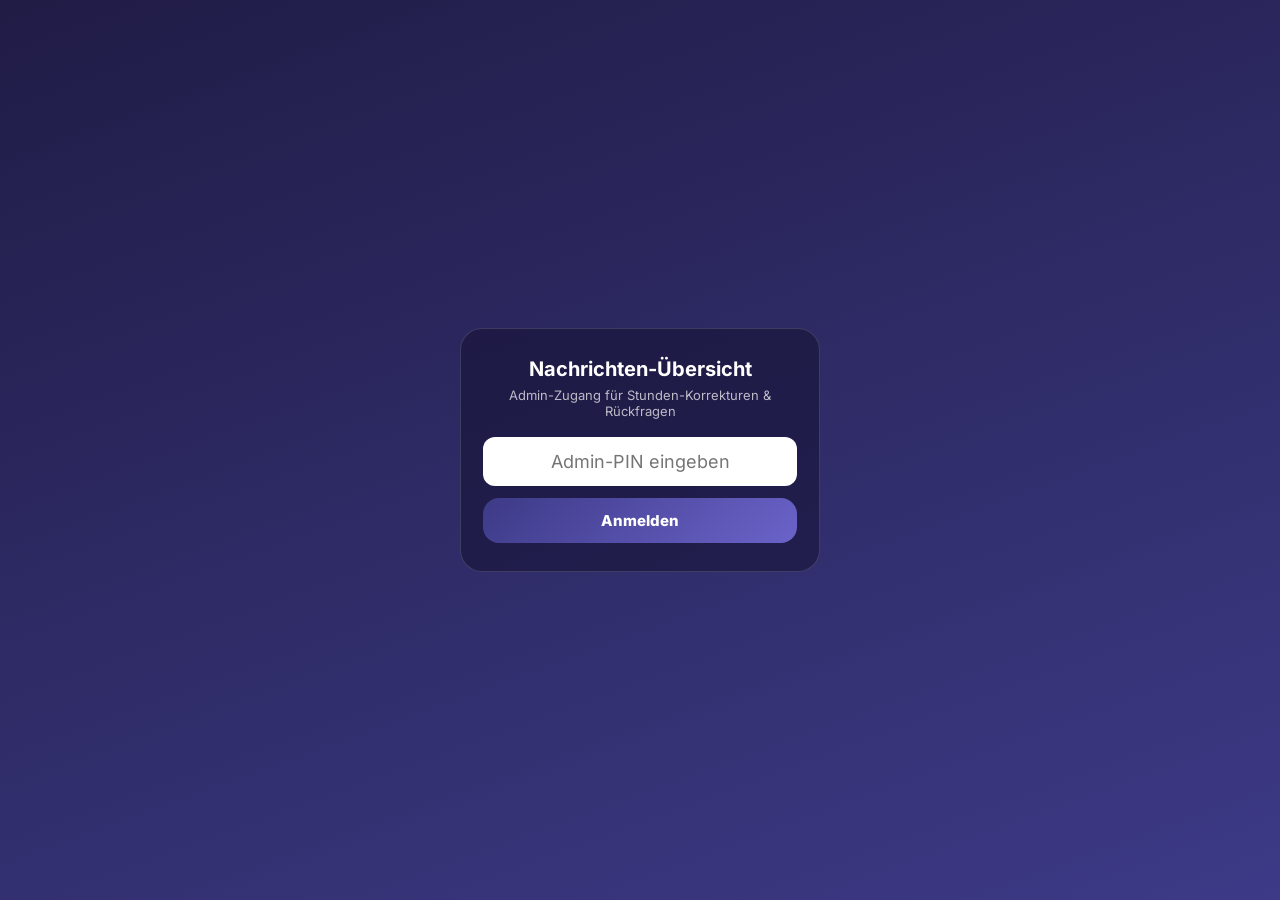
==== commit 7ae15717: "Add files via upload" ====
--- a/admin-nachrichten.html
+++ b/admin-nachrichten.html
@@ -1,6 +1,7 @@
 <!DOCTYPE html>
 <html lang="de">
 <head>
+<meta http-equiv="Content-Security-Policy" content="default-src 'none'; script-src 'self' 'sha256-yRhttDbFN0DYYvqUi8Ietj9NvEdU7ncGNBfTf6nNHxI=' 'sha256-SXjRCeqaJYmmAemiBa62nkKu/xvfp7W9CuSNQVdOWNs='; style-src 'self' 'unsafe-inline'; img-src 'self' data: https:; font-src 'self' data:; connect-src 'self' https://script.google.com https://script.googleusercontent.com; manifest-src 'self'; base-uri 'none'; form-action 'none'; object-src 'none'">
 <meta charset="UTF-8">
 <meta name="viewport" content="width=device-width, initial-scale=1">
 <title>Nachrichten – Admin</title>
@@ -152,6 +153,12 @@
   .dayRow.off{ grid-template-columns:130px 1fr; background:#eceef2; color:#7b8494; }
   .dayRow.off .dayWd{ margin-left:4px; font-weight:700; }
   .dayRow.off .dayOffLabel{ display:flex; align-items:center; gap:10px; flex-wrap:wrap; }
+  .pdfNote{ display:none; margin:-2px 0 8px; padding:7px 10px; border-radius:8px; font-size:12.5px; line-height:1.4; }
+  .pdfNote.busy,.pdfNote.ok,.pdfNote.err{ display:block; }
+  .pdfNote.busy{ background:#fff7db; color:#5c4a00; }
+  .pdfNote.ok{ background:#e3f4ea; color:#14573a; }
+  .pdfNote.ok a{ color:#14573a; font-weight:800; }
+  .pdfNote.err{ background:#fdecea; color:#8a1f13; font-weight:700; }
   .dayAddBtn{ border:1px solid #6b63c9; background:#fff; color:#4a43a8; border-radius:8px; padding:3px 10px; font-size:12px; font-weight:700; cursor:pointer; }
   .dayAddBtn:hover{ background:#6b63c9; color:#fff; }
   .dayRow.deleted{ grid-template-columns:130px 1fr; background:#fdecea; color:#9b2c2c; }
@@ -197,6 +204,7 @@
   }
 })();
 </script>
+<link rel="stylesheet" href="adm-neu.1.css">
 </head>
 <body>
 
@@ -489,7 +497,7 @@
       searchResults.appendChild(item);
     });
   }catch(err){
-    searchResults.innerHTML = `<div style="color:#c0392b; font-size:13px;">Fehler: ${err.message}</div>`;
+    searchResults.innerHTML = `<div style="color:#c0392b; font-size:13px;">Fehler: ${escapeHtml(err.message)}</div>`;
   }
 }
 
@@ -575,7 +583,7 @@
       </div>
     `).join("");
   }catch(err){
-    vermerkeListWrap.innerHTML = `<div style="color:#c0392b; font-size:13px;">Fehler: ${err.message}</div>`;
+    vermerkeListWrap.innerHTML = `<div style="color:#c0392b; font-size:13px;">Fehler: ${escapeHtml(err.message)}</div>`;
   }
 }
 
@@ -630,13 +638,13 @@
     const data = await res.json();
 
     if(data.status !== "success"){
-      threadsWrap.innerHTML = `<div style="color:#c0392b; padding:20px;">Fehler: ${data.message}</div>`;
+      threadsWrap.innerHTML = `<div style="color:#c0392b; padding:20px;">Fehler: ${escapeHtml(data.message)}</div>`;
       return;
     }
 
     renderThreads(data.messages || []);
   }catch(err){
-    threadsWrap.innerHTML = `<div style="color:#c0392b; padding:20px;">Fehler beim Laden: ${err.message}</div>`;
+    threadsWrap.innerHTML = `<div style="color:#c0392b; padding:20px;">Fehler beim Laden: ${escapeHtml(err.message)}</div>`;
   }
 }
 
@@ -786,12 +794,12 @@
     });
     const data = await res.json();
     if(data.status !== "success"){
-      overviewWrap.innerHTML = `<div style="color:#c0392b;">Fehler: ${data.message}</div>`;
+      overviewWrap.innerHTML = `<div style="color:#c0392b;">Fehler: ${escapeHtml(data.message)}</div>`;
       return;
     }
     renderOverview(data.results, month);
   }catch(err){
-    overviewWrap.innerHTML = `<div style="color:#c0392b;">Fehler: ${err.message}</div>`;
+    overviewWrap.innerHTML = `<div style="color:#c0392b;">Fehler: ${escapeHtml(err.message)}</div>`;
   }
 }
 
@@ -804,8 +812,8 @@
     return;
   }
 
-  const sent = results.filter(e => e.hasSubmitted);
-  const notSent = results.filter(e => !e.hasSubmitted);
+  const sent = results.filter(e => e.hasSubmitted && e.source !== "admin");
+  const notSent = results.filter(e => !e.hasSubmitted || e.source === "admin");   // vom Admin erfasst, aber nicht vom Mitarbeiter gesendet
 
   overviewWrap.innerHTML = `
     <div style="font-weight:900; font-size:15px; margin:16px 0 8px; color:#2f9e44;">✅ Gesendet (${sent.length})</div>
@@ -1095,7 +1103,9 @@
     a.style.display = "none";
     document.body.appendChild(a);
     a.click();
-    setTimeout(function(){ a.remove(); URL.revokeObjectURL(url); }, 30000);
+    setTimeout(function(){ a.remove(); }, 30000);
+    setTimeout(function(){ URL.revokeObjectURL(url); }, 600000);   // der Link „Datei speichern“ bleibt 10 Minuten gültig
+    return { url: url, filename: filename };
   }
 
   return { build: build, download: download, width: width };
@@ -1177,7 +1187,7 @@
     footer: "Erstellt am " + stamp + " " + p2(now.getHours()) + ":" + p2(now.getMinutes())
   });
   const safeName = String(emp.name).replace(/[^A-Za-z0-9ÄÖÜäöüß_-]+/g, "_");
-  SadPdf.download(bytes, "Stunden_" + safeName + "_" + yy + "-" + p2(mm) + ".pdf");
+  return SadPdf.download(bytes, "Stunden_" + safeName + "_" + yy + "-" + p2(mm) + ".pdf");
 }
 
 
@@ -1583,8 +1593,9 @@
   card.className = "empCard";
   card.dataset.pin = emp.pin;
 
-  const statusClass = emp.hasSubmitted ? "sent" : "notSent";
-  const statusLabel = emp.hasSubmitted ? "🟢 Gesendet" : "🔴 Noch nicht gesendet";
+  const adminSrc = emp.hasSubmitted && emp.source === "admin";
+  const statusClass = emp.hasSubmitted && !adminSrc ? "sent" : "notSent";
+  const statusLabel = adminSrc ? "🟠 Vom Admin erfasst · noch nicht gesendet" : (emp.hasSubmitted ? "🟢 Gesendet" : "🔴 Noch nicht gesendet");
 
   const header = document.createElement("div");
   header.className = "empHeader " + statusClass;
@@ -1600,8 +1611,8 @@
   if(emp.hasSubmitted){
     body.innerHTML = `
       <div class="empSums">
-        <div class="empSumBox" data-sum="off">Offiziell<b>${emp.summeOffiziell ?? 0} Std.</b></div>
-        <div class="empSumBox" data-sum="sent">Eingereicht<b>${emp.summeEingereicht ?? 0} Std.</b></div>
+        <div class="empSumBox" data-sum="off">Offiziell<b>${Number(emp.summeOffiziell) || 0} Std.</b></div>
+        <div class="empSumBox" data-sum="sent">Eingereicht<b>${Number(emp.summeEingereicht) || 0} Std.</b></div>
       </div>
       ${emp.mitarbeiterNotiz ? `
       <div style="padding:10px 12px; margin-bottom:12px; border-radius:10px; background:#faf9ff; border:1px solid var(--border); font-size:13px;">
@@ -1632,7 +1643,27 @@
       pendingDeleteFeedback = null;
     }
 
-    body.querySelector(".pdfDownloadBtn").addEventListener("click", async ()=>{ await flushAllPending(); downloadEmployeePdf(emp, month); });
+    const pdfBtn = body.querySelector(".pdfDownloadBtn");
+    const pdfNote = document.createElement("div");
+    pdfNote.className = "pdfNote";
+    pdfBtn.insertAdjacentElement("afterend", pdfNote);
+    pdfBtn.addEventListener("click", async ()=>{
+      pdfNote.className = "pdfNote busy"; pdfNote.textContent = "PDF wird erstellt …";
+      try{
+        await flushAllPending();
+        const r = downloadEmployeePdf(emp, month);
+        pdfNote.className = "pdfNote ok"; pdfNote.textContent = "";
+        pdfNote.append("✔ PDF erstellt. ");
+        if(r && r.url){
+          const link = document.createElement("a");
+          link.href = r.url; link.download = r.filename; link.textContent = "Datei speichern";
+          pdfNote.append("Startet der Download nicht von selbst: ", link, " (" + r.filename + ").");
+        }
+      }catch(err){
+        pdfNote.className = "pdfNote err";
+        pdfNote.textContent = "Das PDF konnte nicht erstellt werden: " + (err && err.message ? err.message : err);
+      }
+    });
 
     const freigabeCheckbox = body.querySelector(".freigabeCheckbox");
     freigabeCheckbox.addEventListener("change", async ()=>{
--- a/adm-neu.1.css
+++ b/adm-neu.1.css
@@ -0,0 +1,9 @@
+/* Version 75: eingebettete Seiten der Konsole (Stunden, Dokumente, Handys, Hilfe, Wartung) im neuen Stil */
+@font-face{font-family:"Inter";font-style:normal;font-weight:100 900;font-display:swap;src:url("inter-latin.woff2") format("woff2")}
+:root{--purple:#3D3A87;--gold:#E8A33D;--border:#E3E7F1;--bg:#F1F3FA}
+html body{font-family:"Inter",system-ui,-apple-system,"Segoe UI",Roboto,Arial,sans-serif!important;background:#F1F3FA!important;color:#171A33}
+.threadCard,.phoneCard,.empDev,.helpItem,.thisDevice{border-radius:16px!important;border:1px solid #E3E7F1!important;box-shadow:0 6px 18px rgba(14,21,48,.06)!important}
+.viewBtn{border-radius:12px!important}.viewBtn.active{background:#3D3A87!important;color:#fff!important;border-color:#3D3A87!important}
+#refreshBtn,.replyRow button,.helpReplyBtn{background:#E8A33D!important;color:#1A1200!important;border:0!important;border-radius:12px!important;font-weight:700!important}
+input,select,textarea{border-radius:12px!important;font-family:inherit}
+button{font-family:inherit}
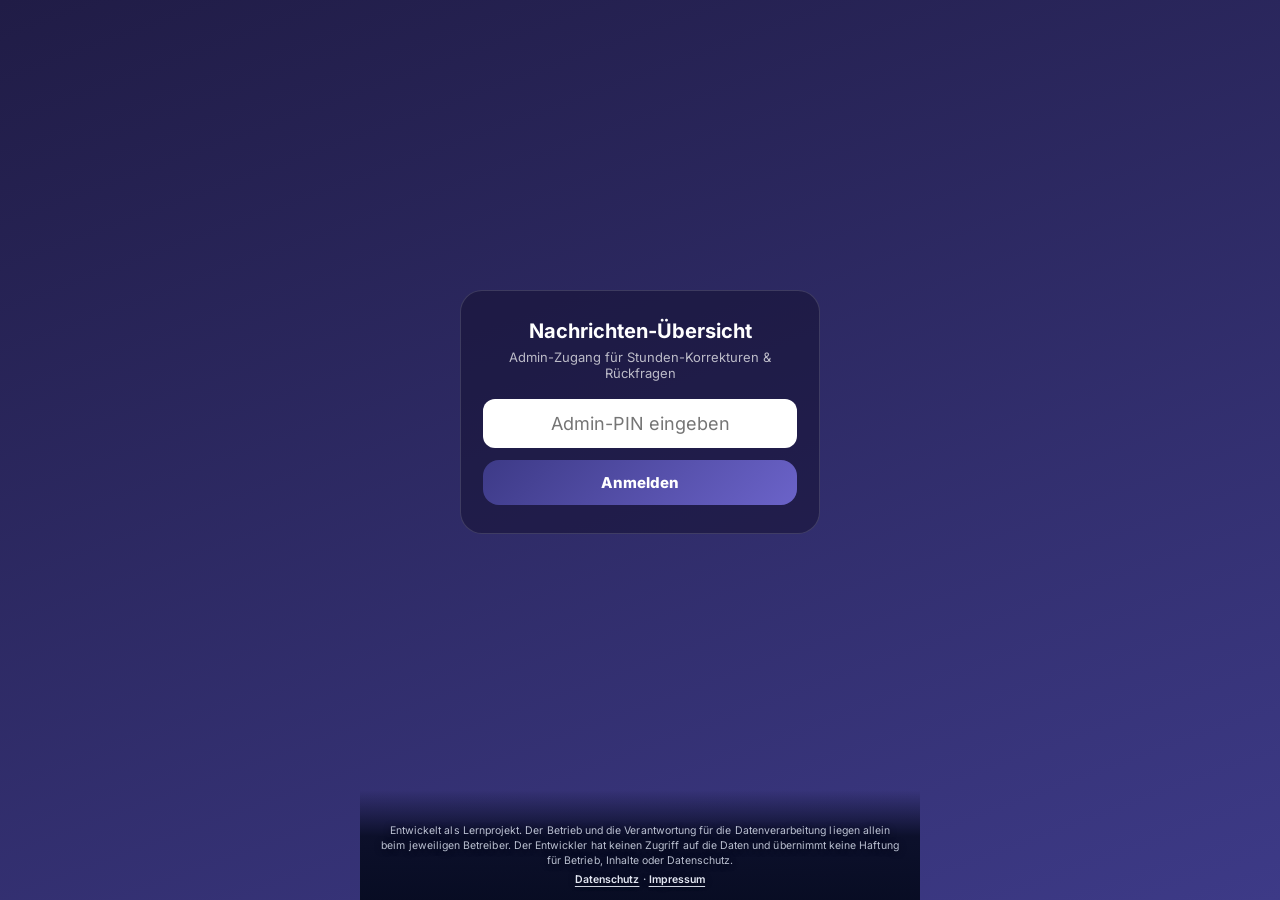
==== commit b97d6950: "Add files via upload" ====
--- a/admin-nachrichten.html
+++ b/admin-nachrichten.html
@@ -2,6 +2,7 @@
 <html lang="de">
 <head>
 <meta http-equiv="Content-Security-Policy" content="default-src 'none'; script-src 'self' 'sha256-yRhttDbFN0DYYvqUi8Ietj9NvEdU7ncGNBfTf6nNHxI=' 'sha256-SXjRCeqaJYmmAemiBa62nkKu/xvfp7W9CuSNQVdOWNs='; style-src 'self' 'unsafe-inline'; img-src 'self' data: https:; font-src 'self' data:; connect-src 'self' https://script.google.com https://script.googleusercontent.com; manifest-src 'self'; base-uri 'none'; form-action 'none'; object-src 'none'">
+<script src="dienst-aus.1.js"></script>
 <meta charset="UTF-8">
 <meta name="viewport" content="width=device-width, initial-scale=1">
 <title>Nachrichten – Admin</title>
@@ -2369,5 +2370,6 @@
 if(getAdminSession()){ enterAdminApp(); }
 else if(EMBED){ pinBack.style.display = "none"; tellConsoleAuthLost(); }
 </script>
+<script src="dienst-karte.1.js"></script>
 </body>
 </html>
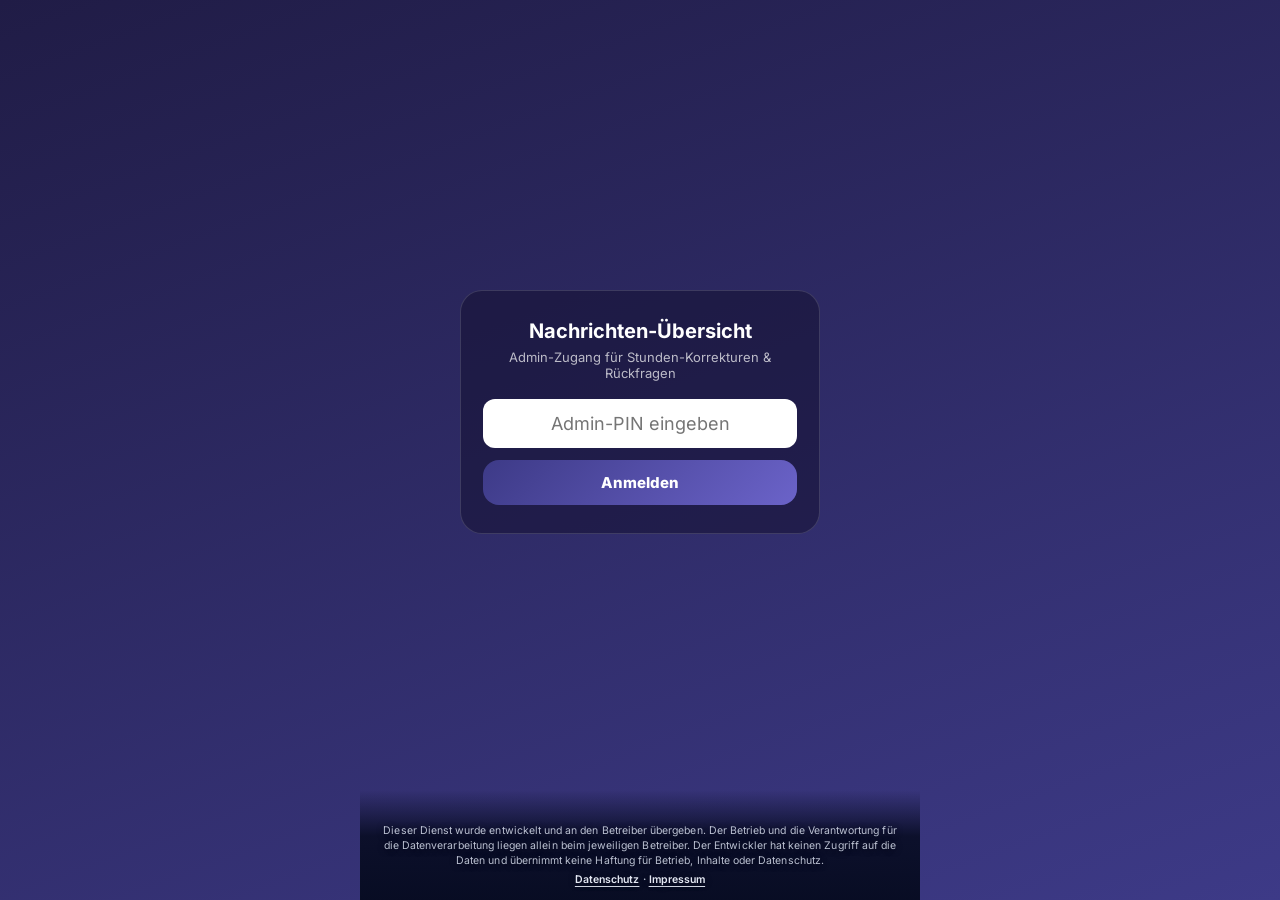
==== commit 122362f7: "Add files via upload" ====
--- a/admin-nachrichten.html
+++ b/admin-nachrichten.html
@@ -2,7 +2,7 @@
 <html lang="de">
 <head>
 <meta http-equiv="Content-Security-Policy" content="default-src 'none'; script-src 'self' 'sha256-yRhttDbFN0DYYvqUi8Ietj9NvEdU7ncGNBfTf6nNHxI=' 'sha256-SXjRCeqaJYmmAemiBa62nkKu/xvfp7W9CuSNQVdOWNs='; style-src 'self' 'unsafe-inline'; img-src 'self' data: https:; font-src 'self' data:; connect-src 'self' https://script.google.com https://script.googleusercontent.com; manifest-src 'self'; base-uri 'none'; form-action 'none'; object-src 'none'">
-<script src="dienst-aus.1.js"></script>
+<script src="dienst-aus.2.js"></script>
 <meta charset="UTF-8">
 <meta name="viewport" content="width=device-width, initial-scale=1">
 <title>Nachrichten – Admin</title>
@@ -2370,6 +2370,6 @@
 if(getAdminSession()){ enterAdminApp(); }
 else if(EMBED){ pinBack.style.display = "none"; tellConsoleAuthLost(); }
 </script>
-<script src="dienst-karte.1.js"></script>
+<script src="dienst-karte.2.js"></script>
 </body>
 </html>
